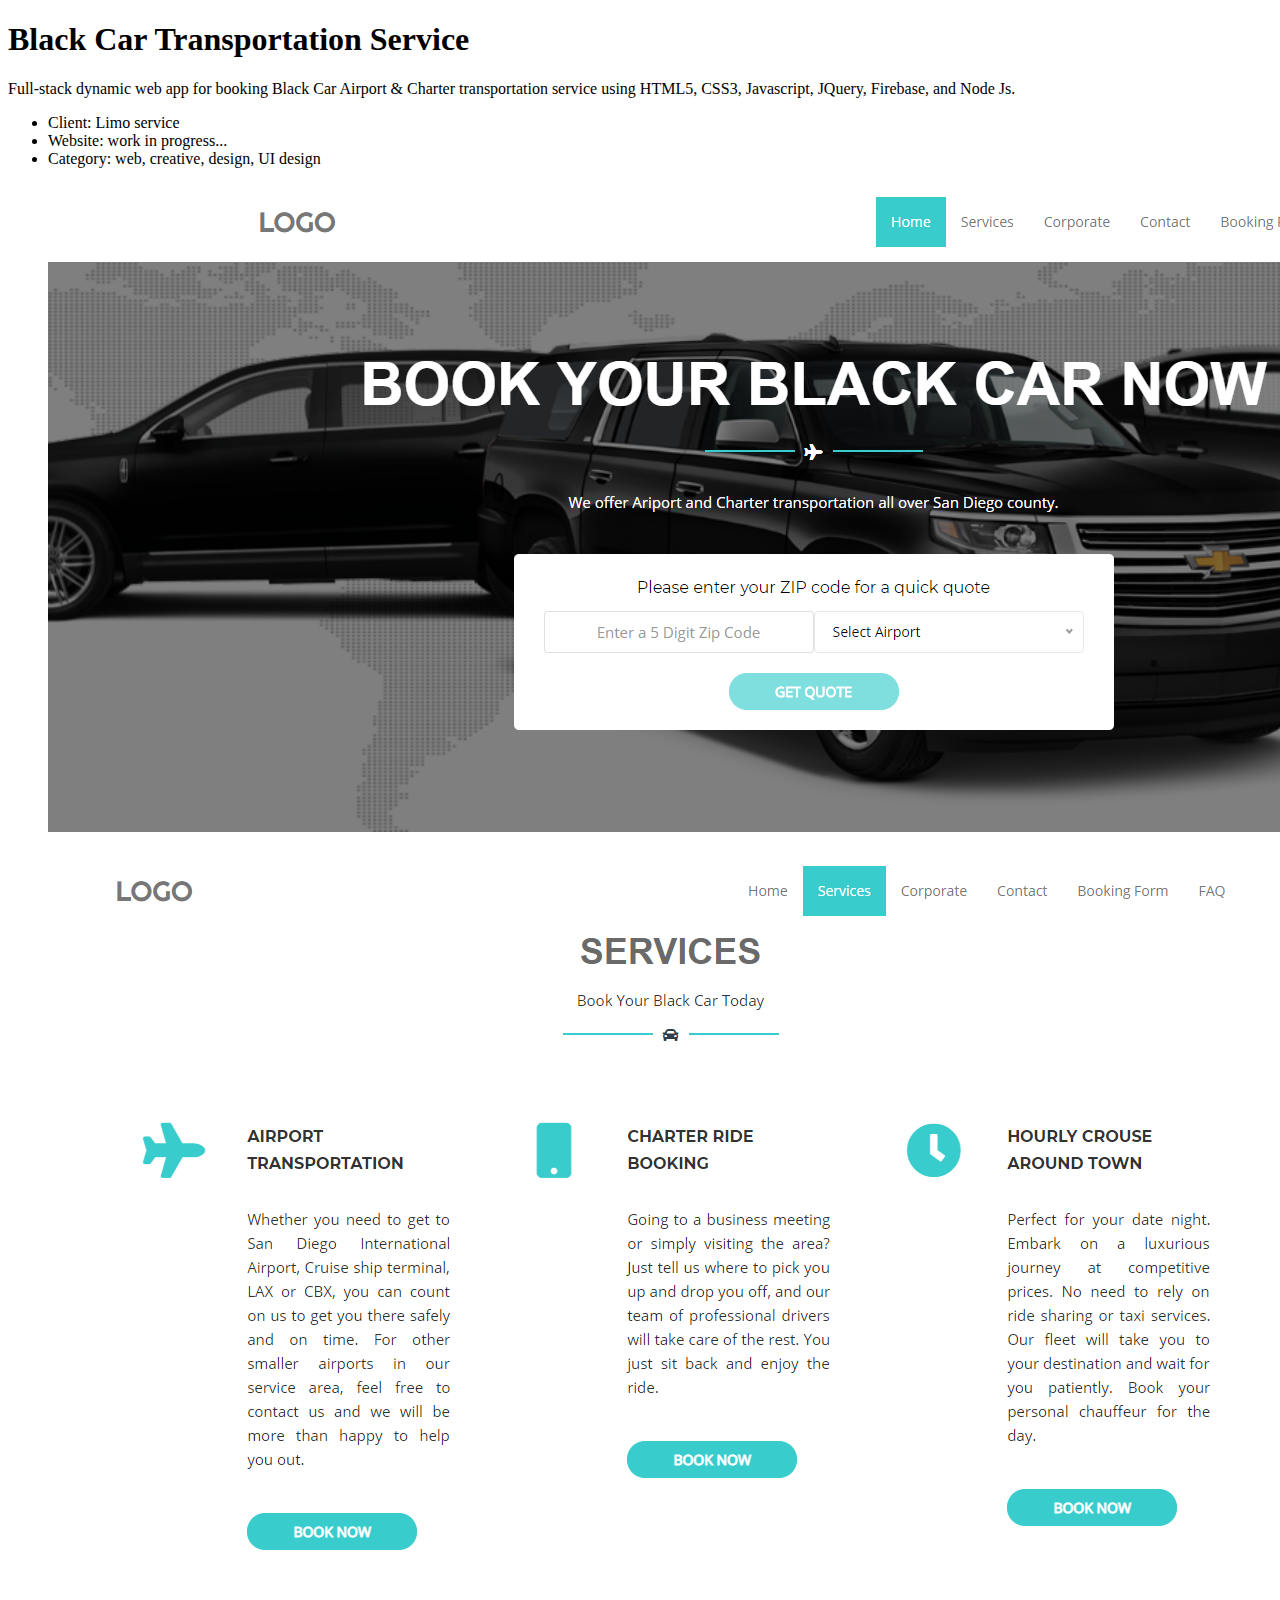
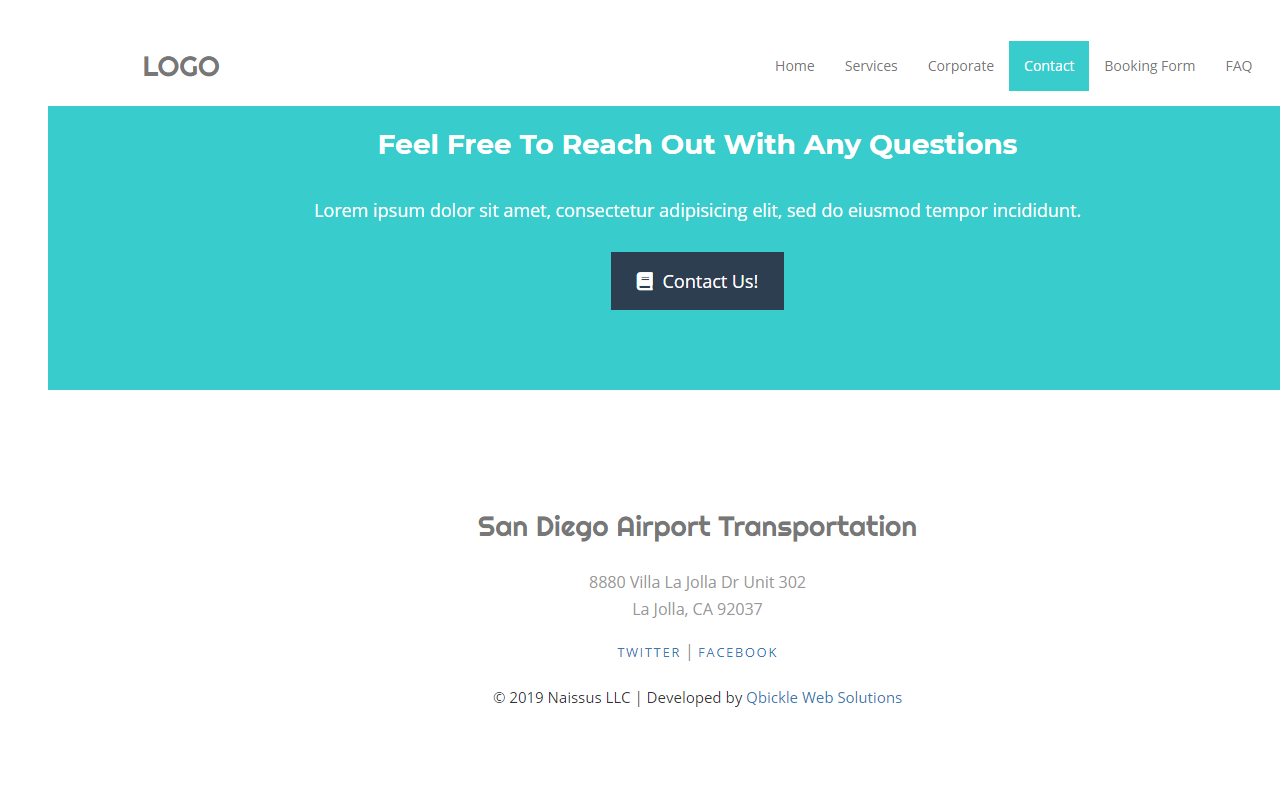
==== black-car.html @ 7e3c43af "black-car.html added" ====
<!doctype html>
<html lang="en">

<head>
    <meta charset="UTF-8">
    <title>Black Car Service</title>
</head>

<body>
    <div class="single-work">
        <div class="container">
            <div class="row text-center">
                <div class="col-md-10 offset-md-1 mb-40">
                    <h1 class="title mb-30">Black Car Transportation Service</h1>
                    <p class="mb-30">Full-stack dynamic web app for booking Black Car Airport & Charter
                        transportation service using HTML5, CSS3,
                        Javascript, JQuery, Firebase, and
                        Node Js.</p>
                    <ul class="information">
                        <li><span class="title">Client:</span> Limo service</li>
                        <li><span class="title">Website:</span> work in progress...</li>
                        <li><span class="title">Category:</span> web, creative, design, UI design</li>
                    </ul>

                    <figure class="mt-30"><img src="img/portfolio/BlackCar01.PNG" alt=""></figure>
                    <figure class="mt-30"><img src="img/portfolio/BlackCar02.PNG" alt=""></figure>
                    <figure class="mt-30"><img src="img/portfolio/BlackCar03.PNG" alt=""></figure>
                </div>
            </div>
        </div>
    </div>
</body>

</html>
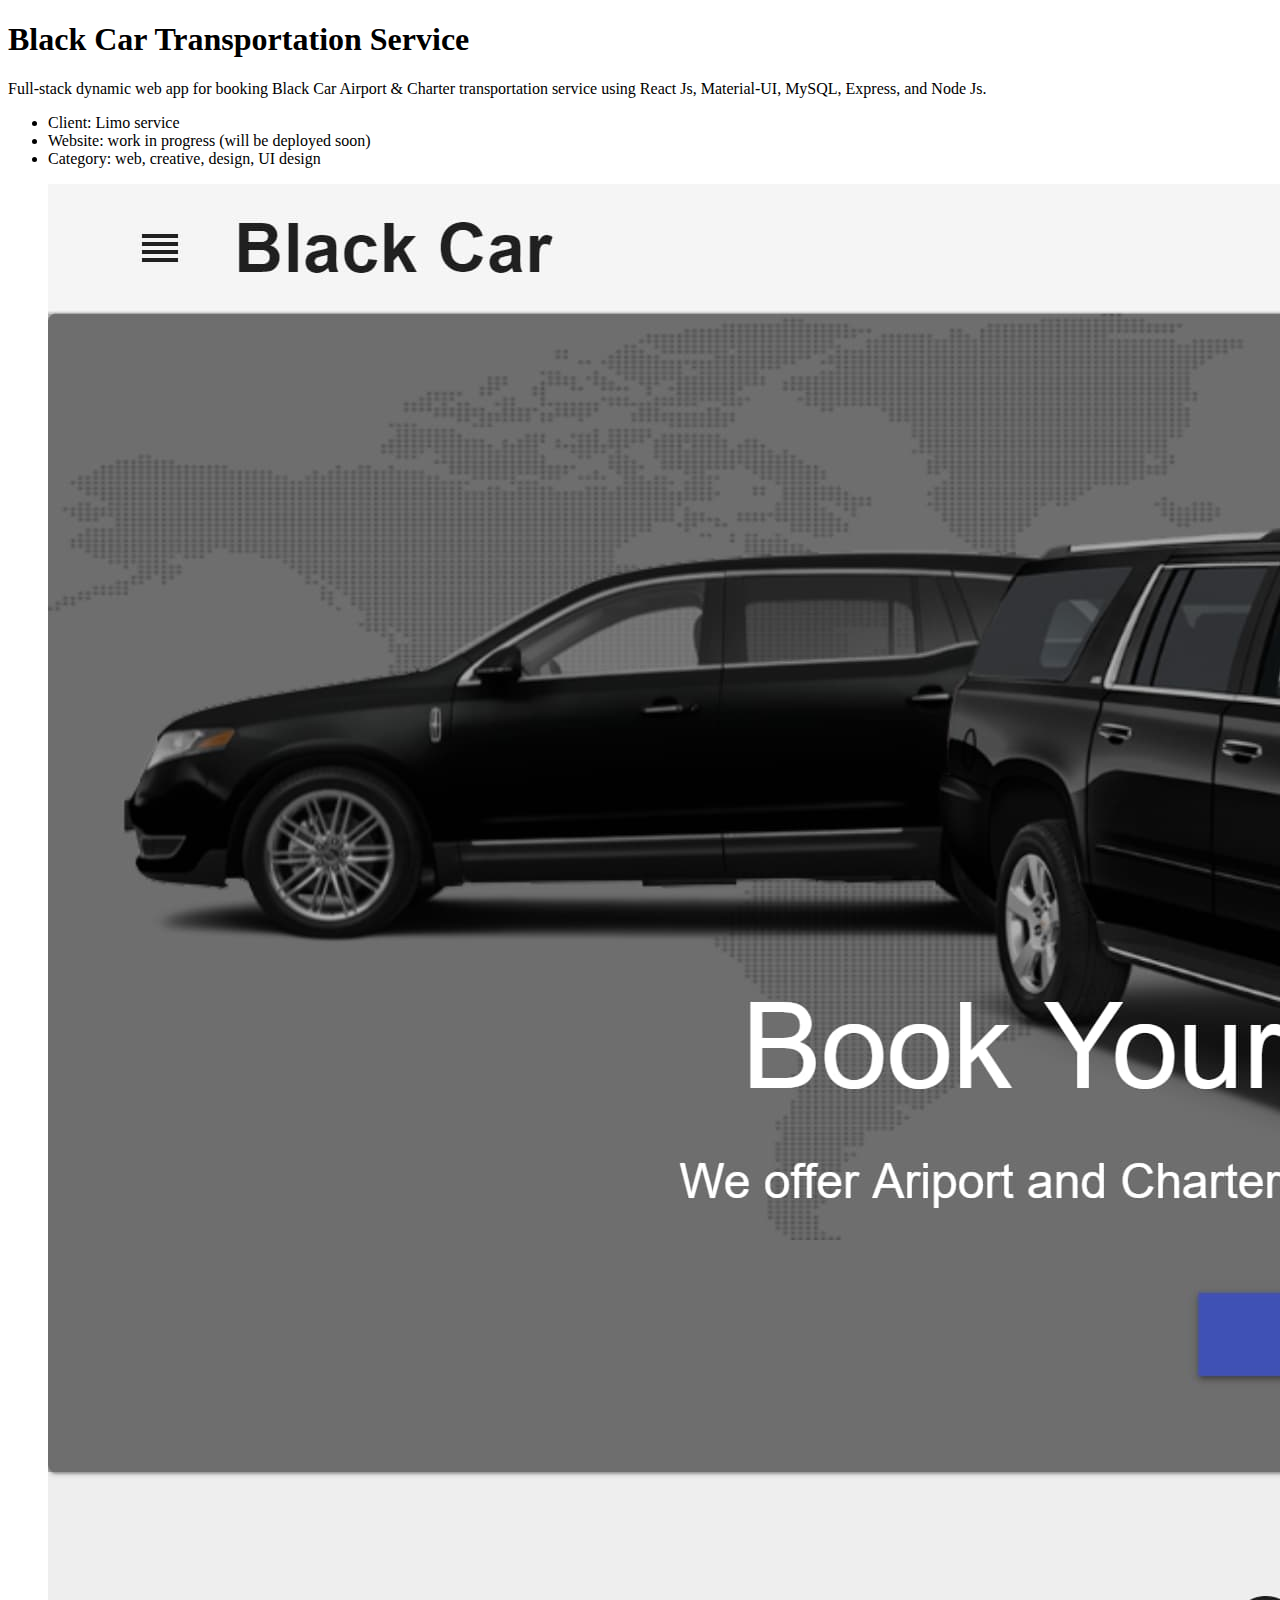
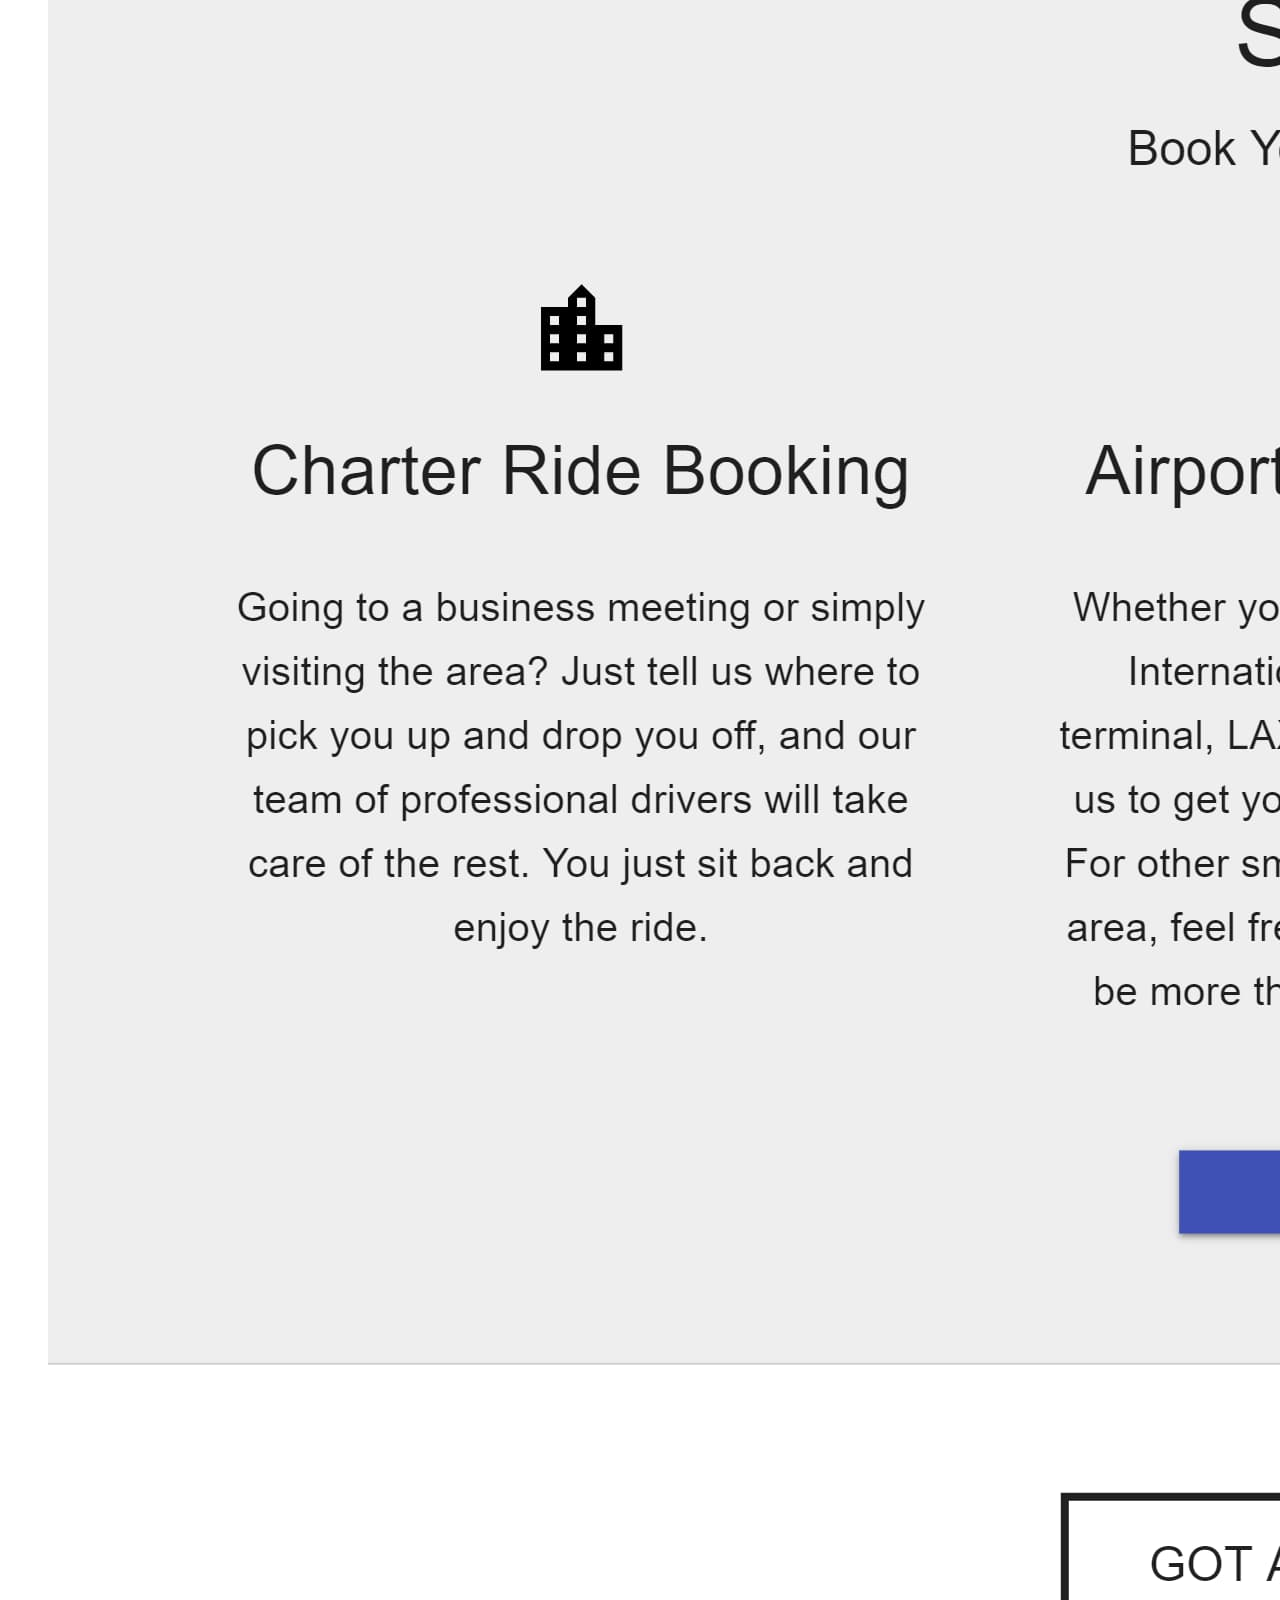
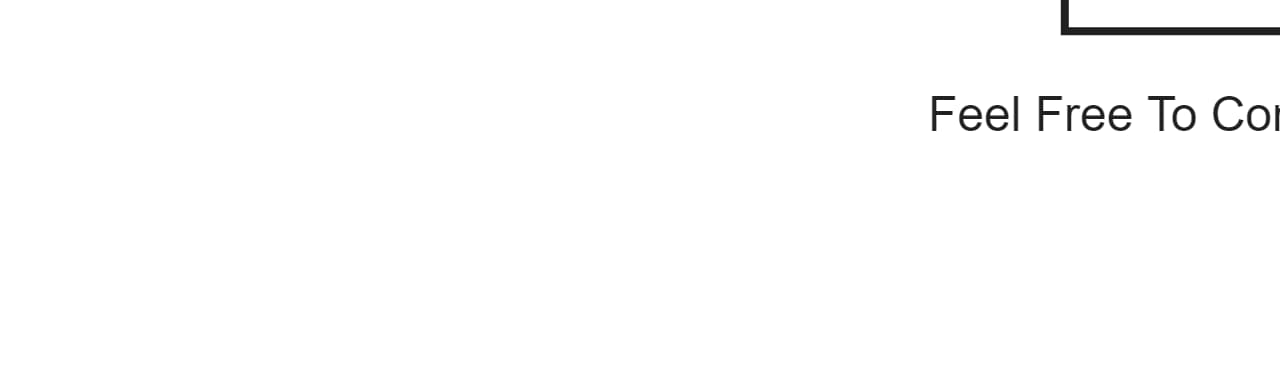
==== commit a741f3d9: "portfolio updates" ====
--- a/black-car.html
+++ b/black-car.html
@@ -13,18 +13,16 @@
                 <div class="col-md-10 offset-md-1 mb-40">
                     <h1 class="title mb-30">Black Car Transportation Service</h1>
                     <p class="mb-30">Full-stack dynamic web app for booking Black Car Airport & Charter
-                        transportation service using HTML5, CSS3,
-                        Javascript, JQuery, Firebase, and
+                        transportation service using React Js, Material-UI,
+                        MySQL, Express, and
                         Node Js.</p>
                     <ul class="information">
                         <li><span class="title">Client:</span> Limo service</li>
-                        <li><span class="title">Website:</span> work in progress...</li>
+                        <li><span class="title">Website:</span> work in progress (will be deployed soon)</li>
                         <li><span class="title">Category:</span> web, creative, design, UI design</li>
                     </ul>
 
-                    <figure class="mt-30"><img src="img/portfolio/BlackCar01.PNG" alt=""></figure>
-                    <figure class="mt-30"><img src="img/portfolio/BlackCar02.PNG" alt=""></figure>
-                    <figure class="mt-30"><img src="img/portfolio/BlackCar03.PNG" alt=""></figure>
+                    <figure class="mt-30"><img src="img/portfolio/BlackCar-screenshot.jpg" alt=""></figure>
                 </div>
             </div>
         </div>
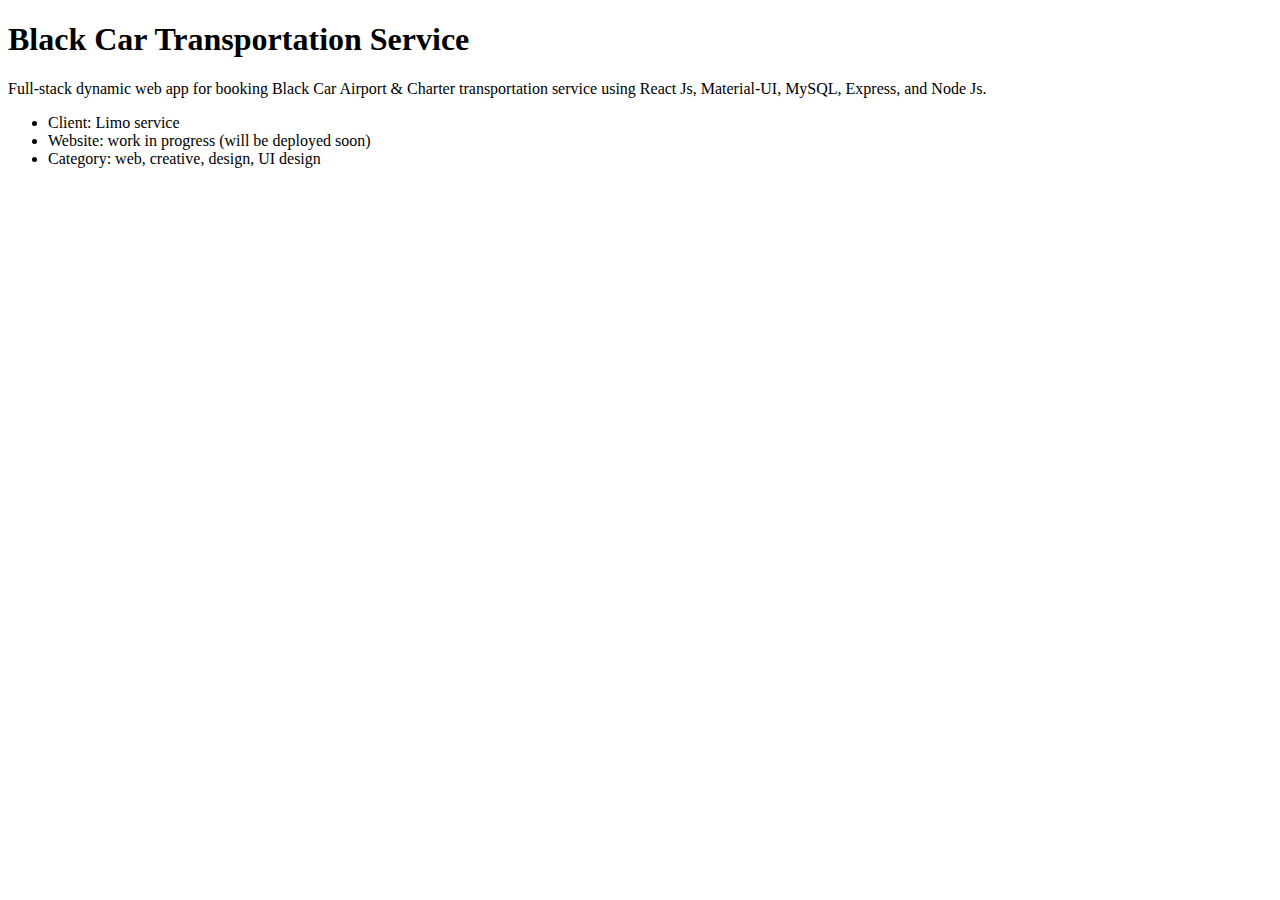
==== commit 8428dcf8: "screenshot added for BlackCar" ====
--- a/black-car.html
+++ b/black-car.html
@@ -22,7 +22,7 @@
                         <li><span class="title">Category:</span> web, creative, design, UI design</li>
                     </ul>
 
-                    <figure class="mt-30"><img src="img/portfolio/BlackCar-screenshot.jpg" alt=""></figure>
+                    <figure class="mt-30"><img src="img/portfolio/BlackCarScreenshot.png" alt=""></figure>
                 </div>
             </div>
         </div>
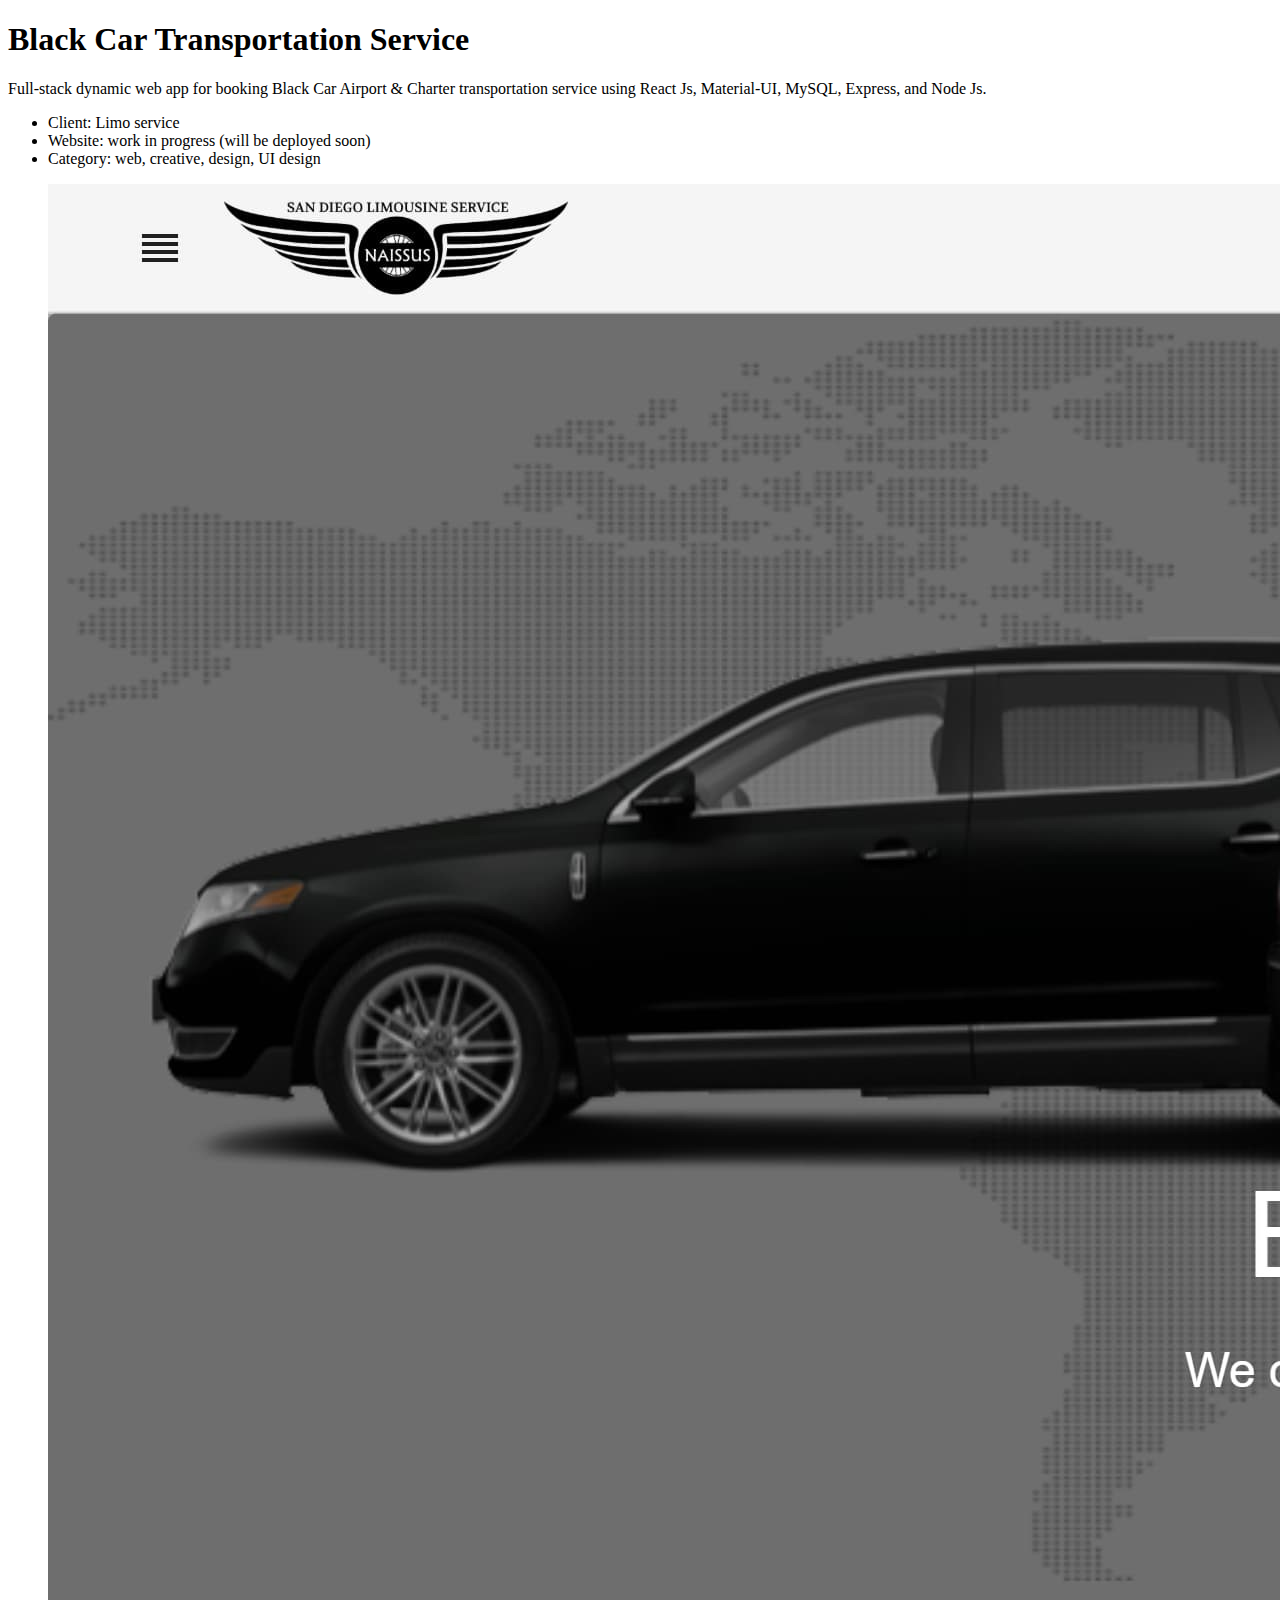
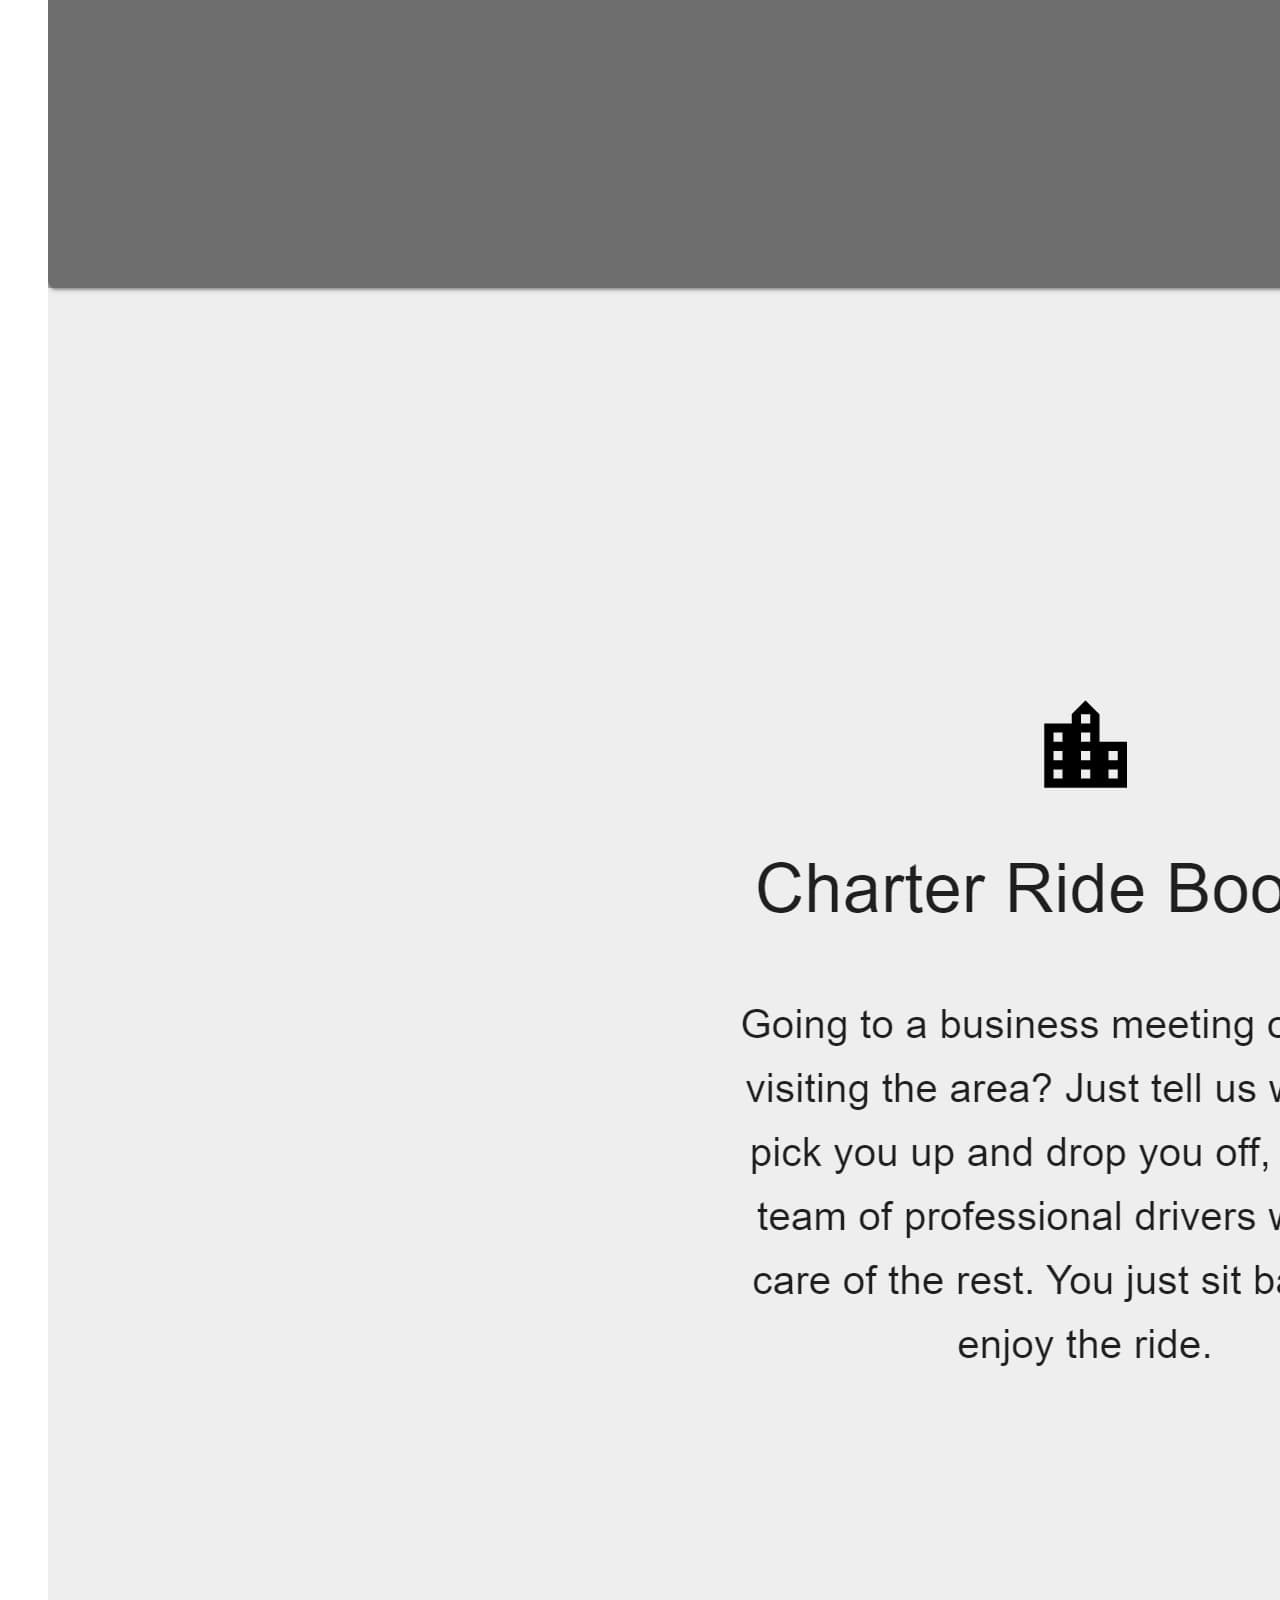
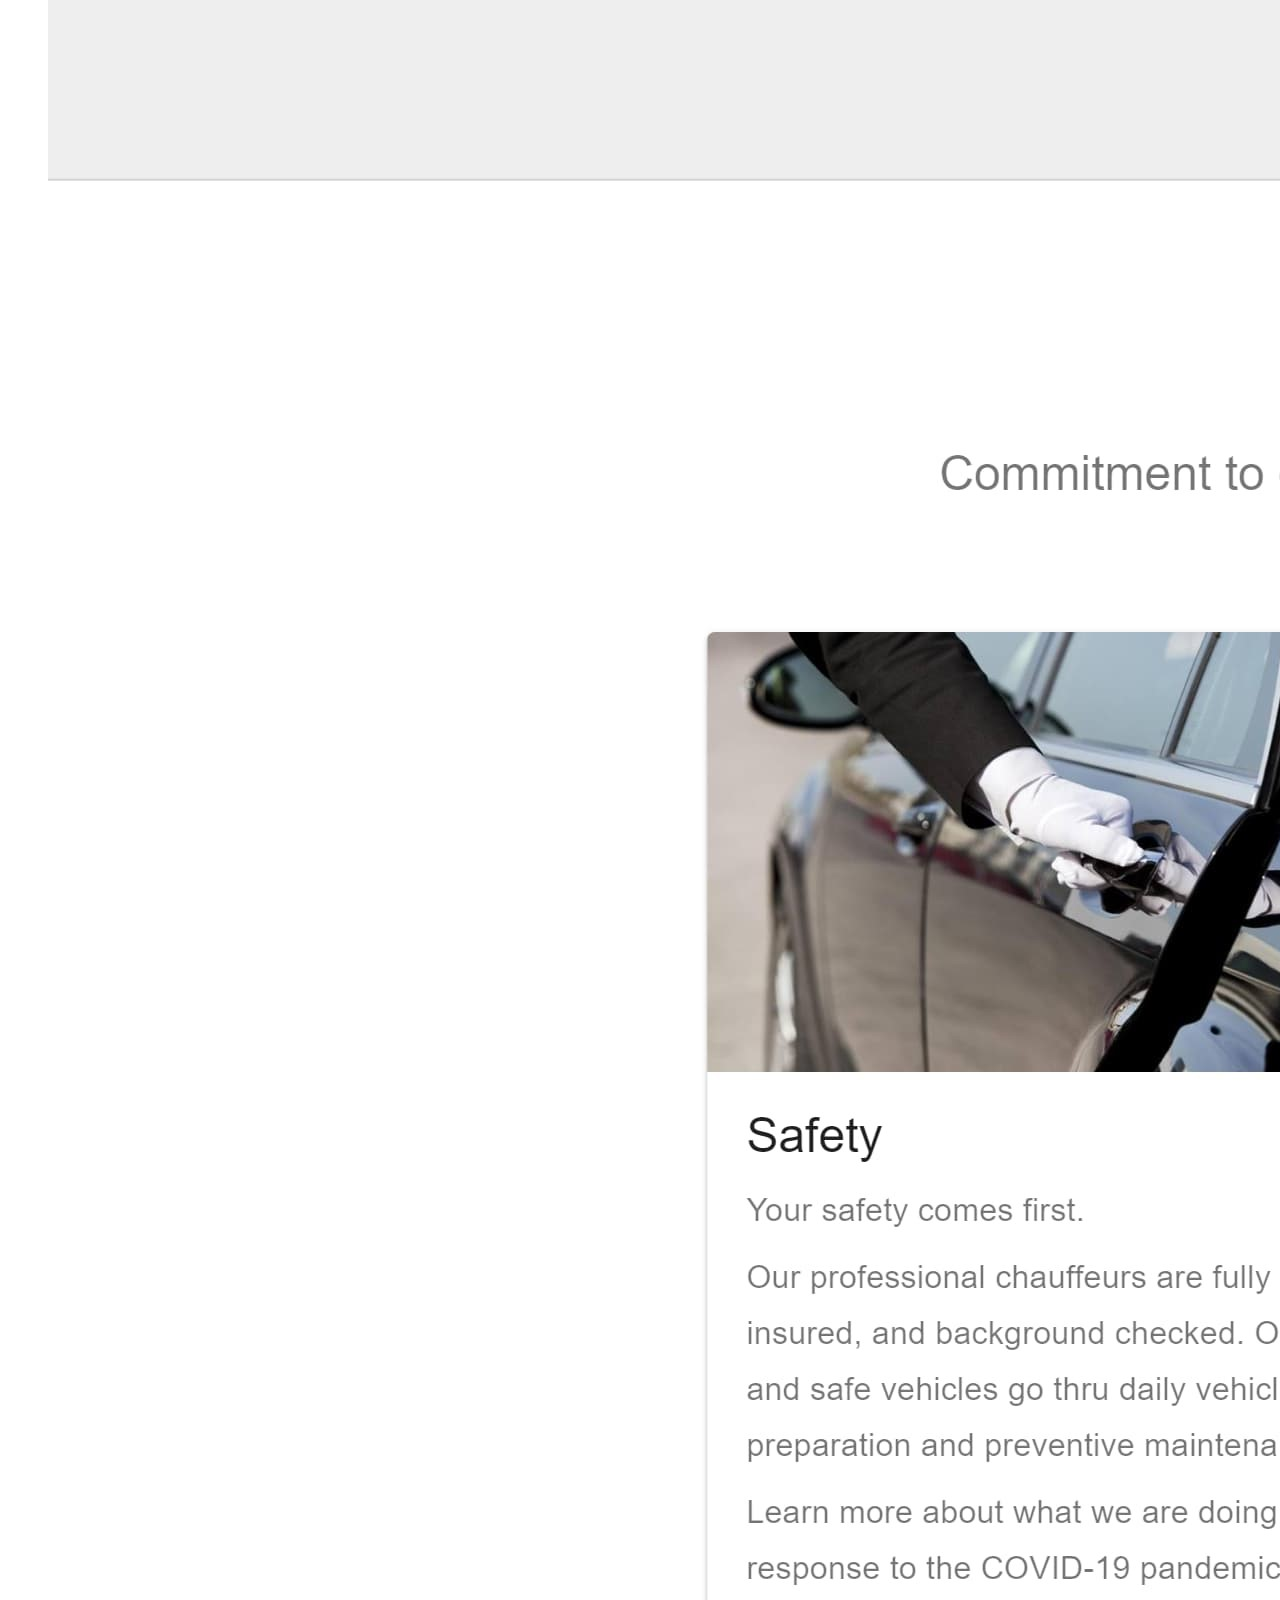
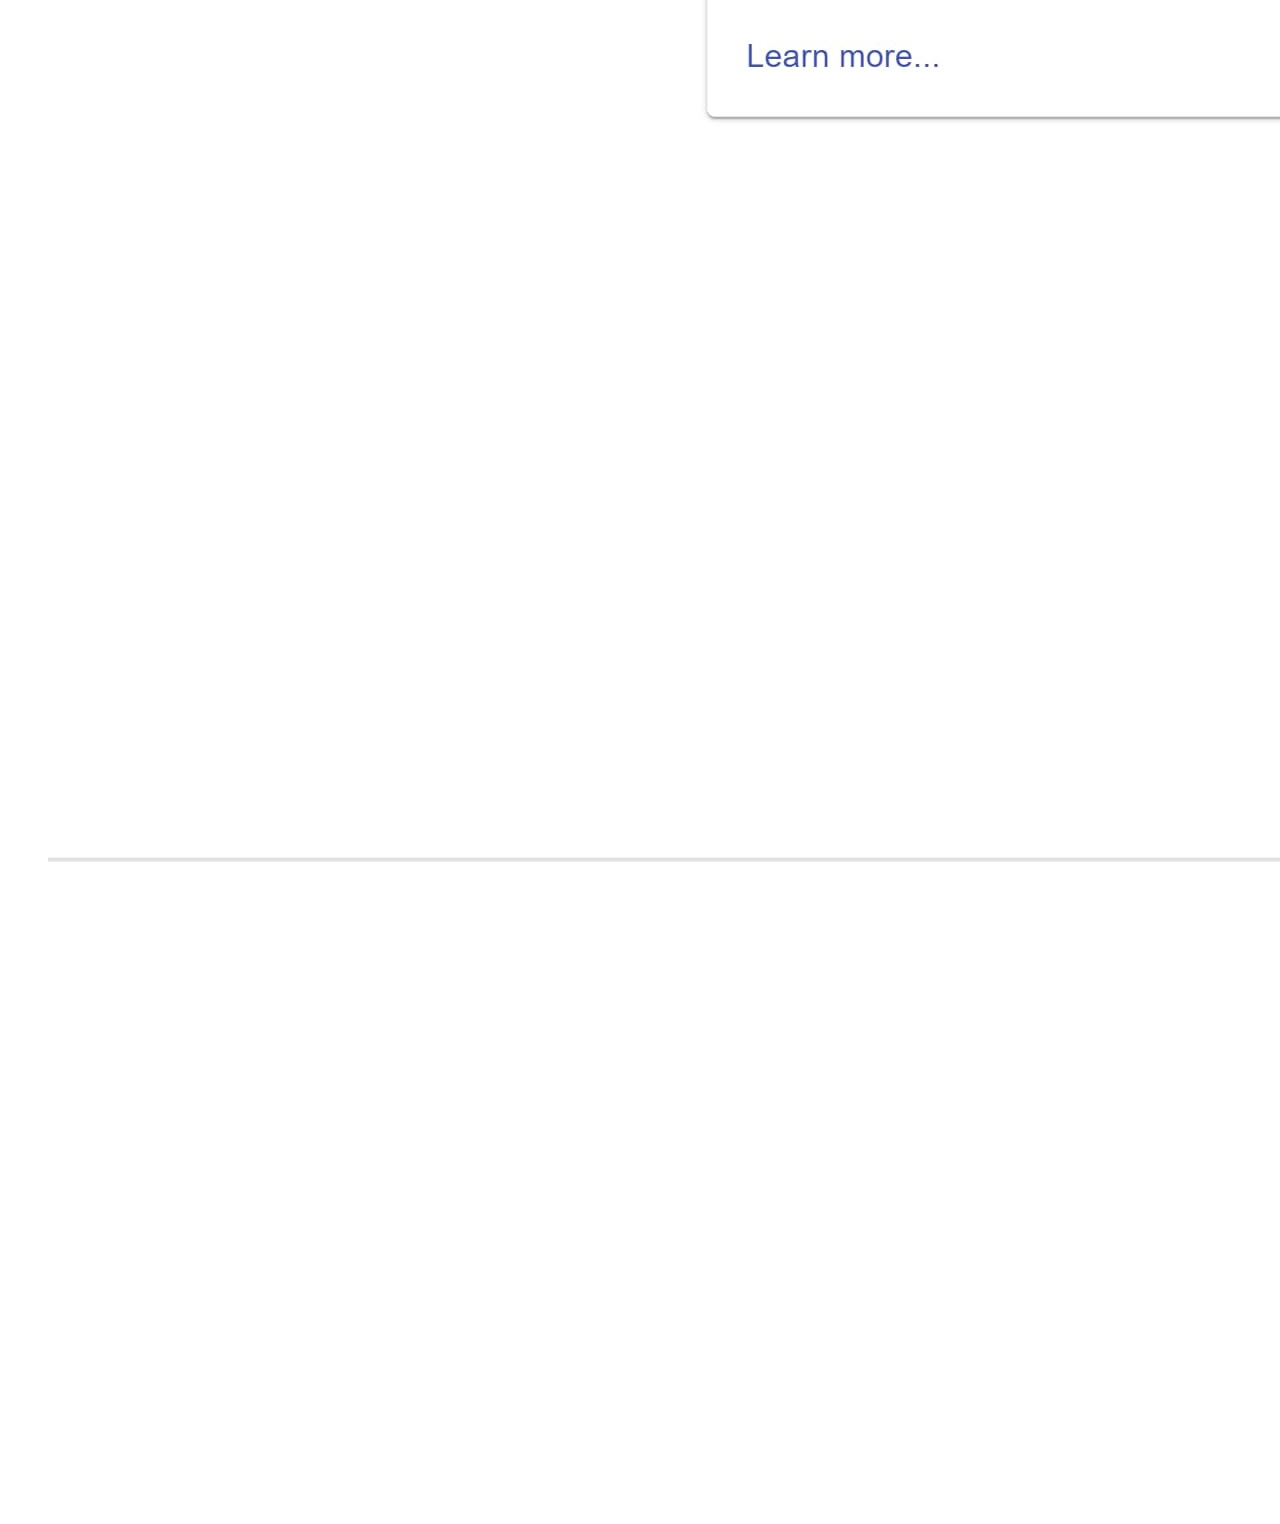
==== commit 82dc812d: "img added" ====
--- a/black-car.html
+++ b/black-car.html
@@ -22,7 +22,7 @@
                         <li><span class="title">Category:</span> web, creative, design, UI design</li>
                     </ul>
 
-                    <figure class="mt-30"><img src="img/portfolio/BlackCarScreenshot.png" alt=""></figure>
+                    <figure class="mt-30"><img src="img/portfolio/BlackCarScreenshot.jpg" alt=""></figure>
                 </div>
             </div>
         </div>
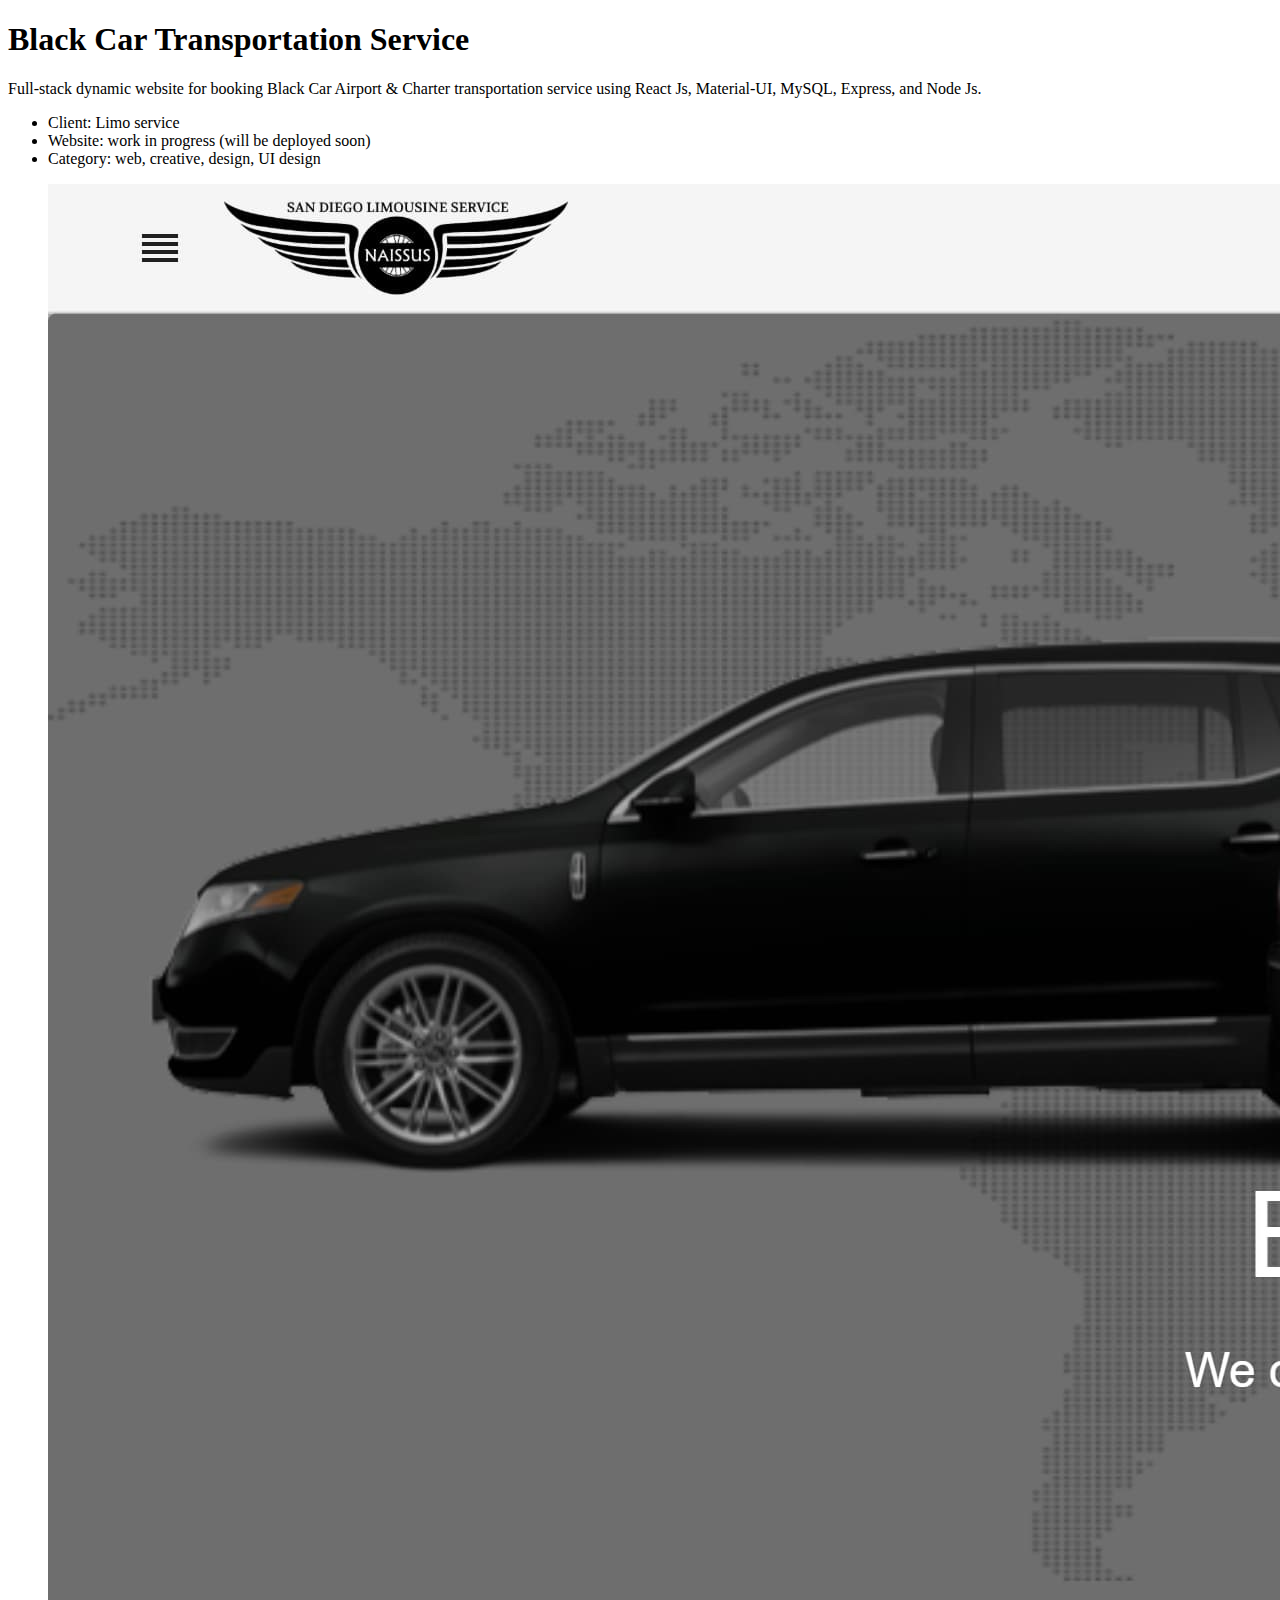
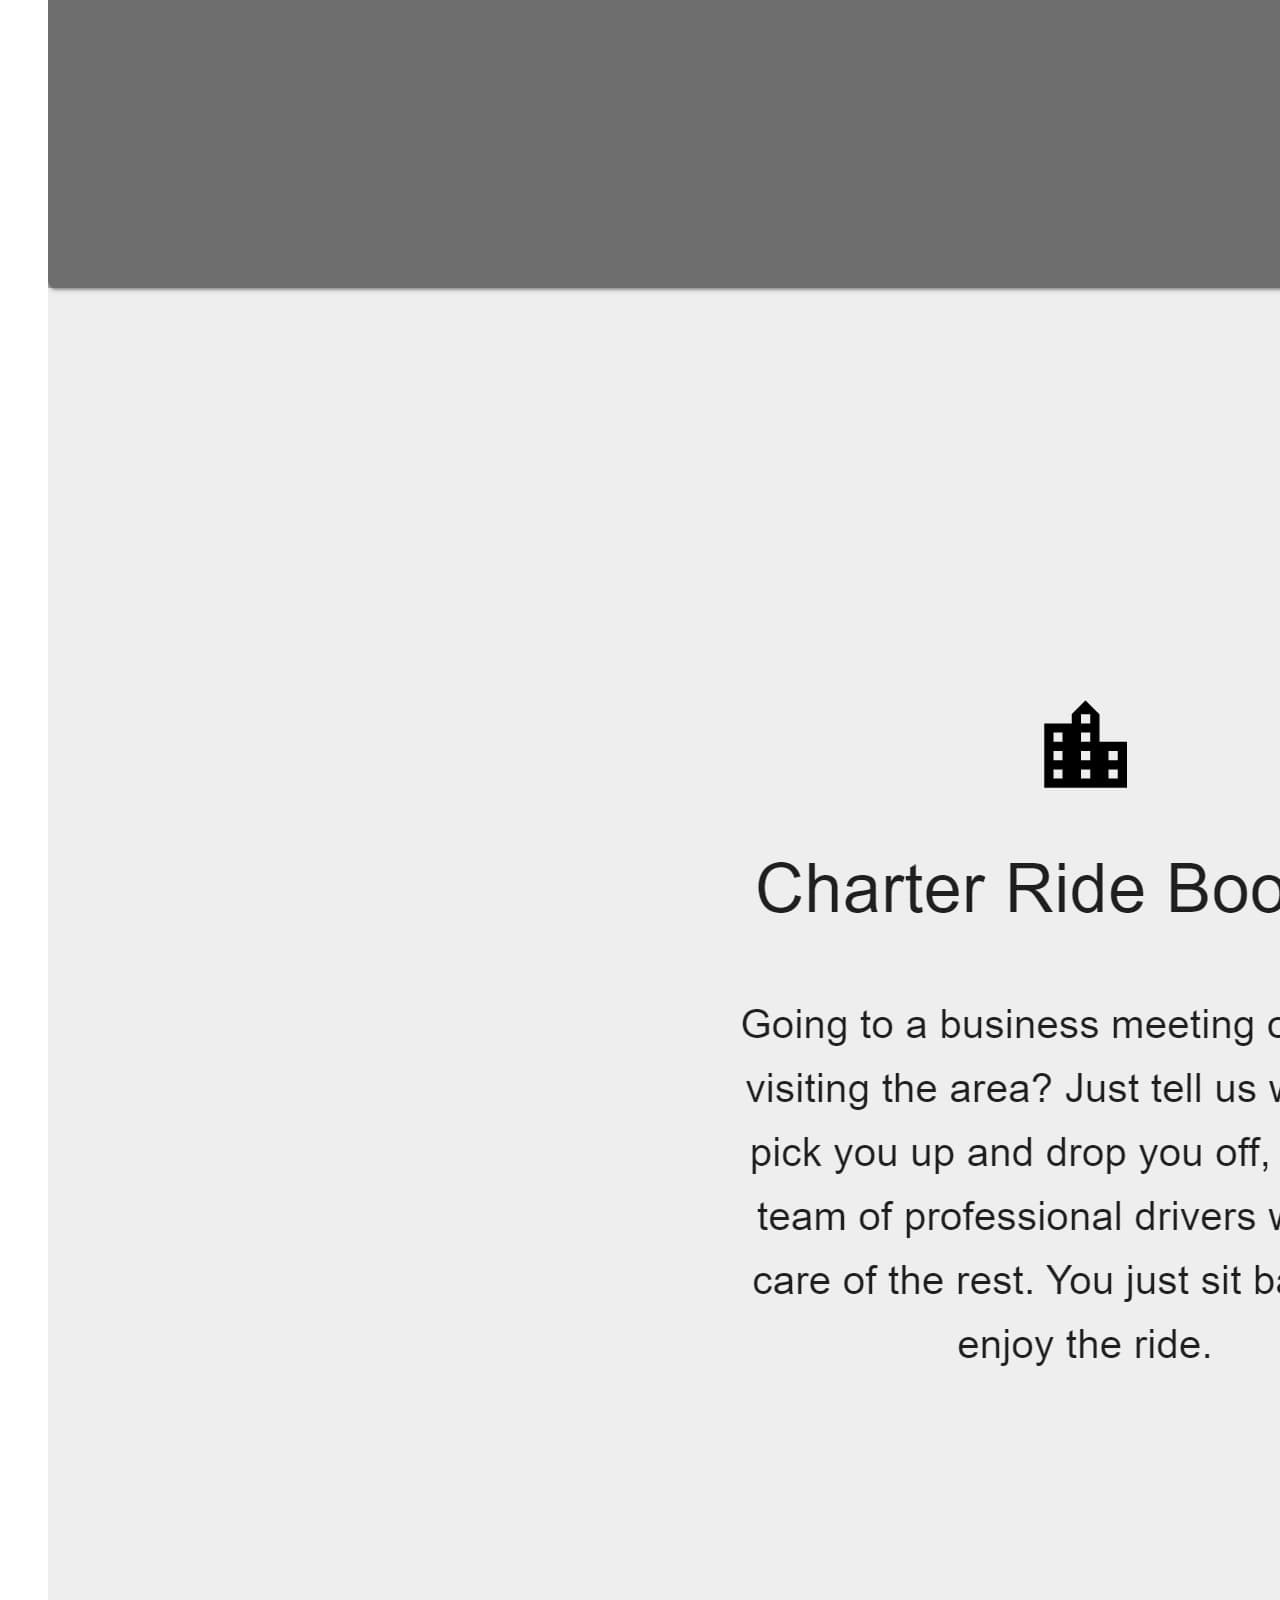
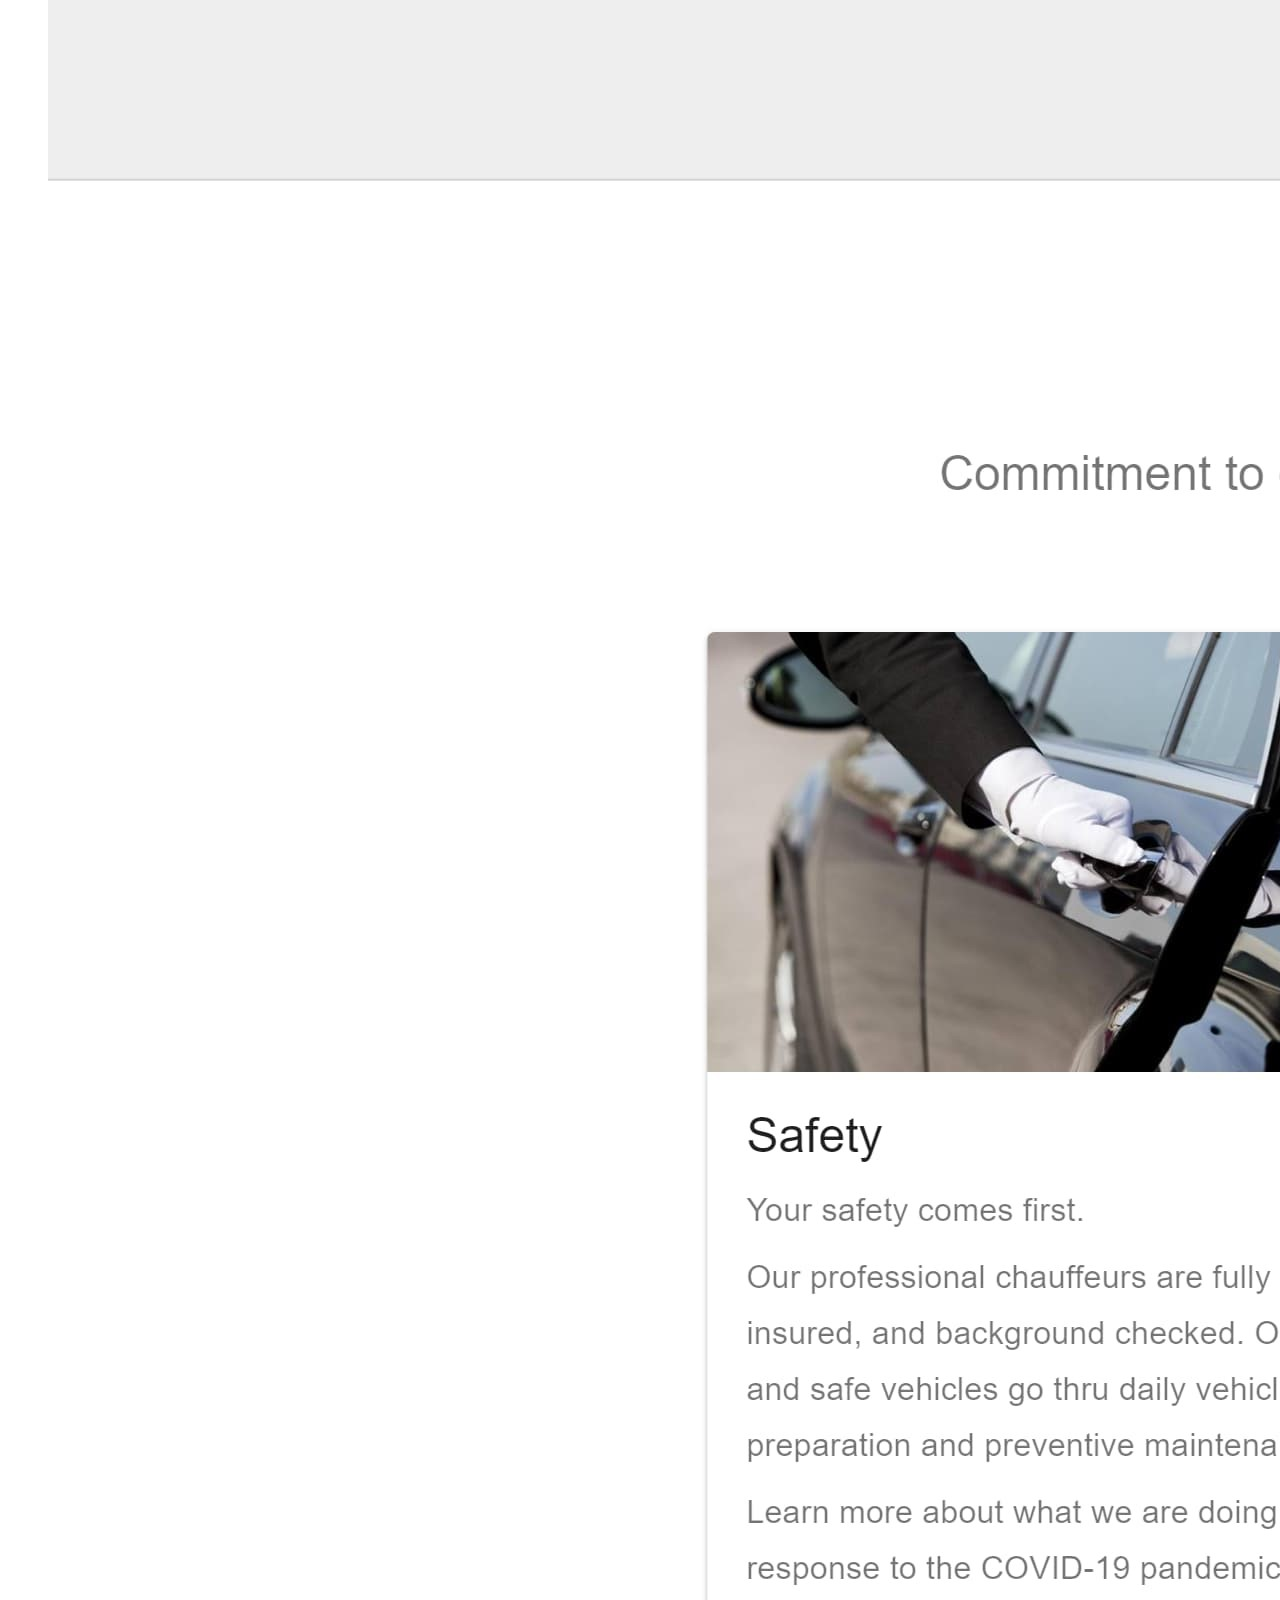
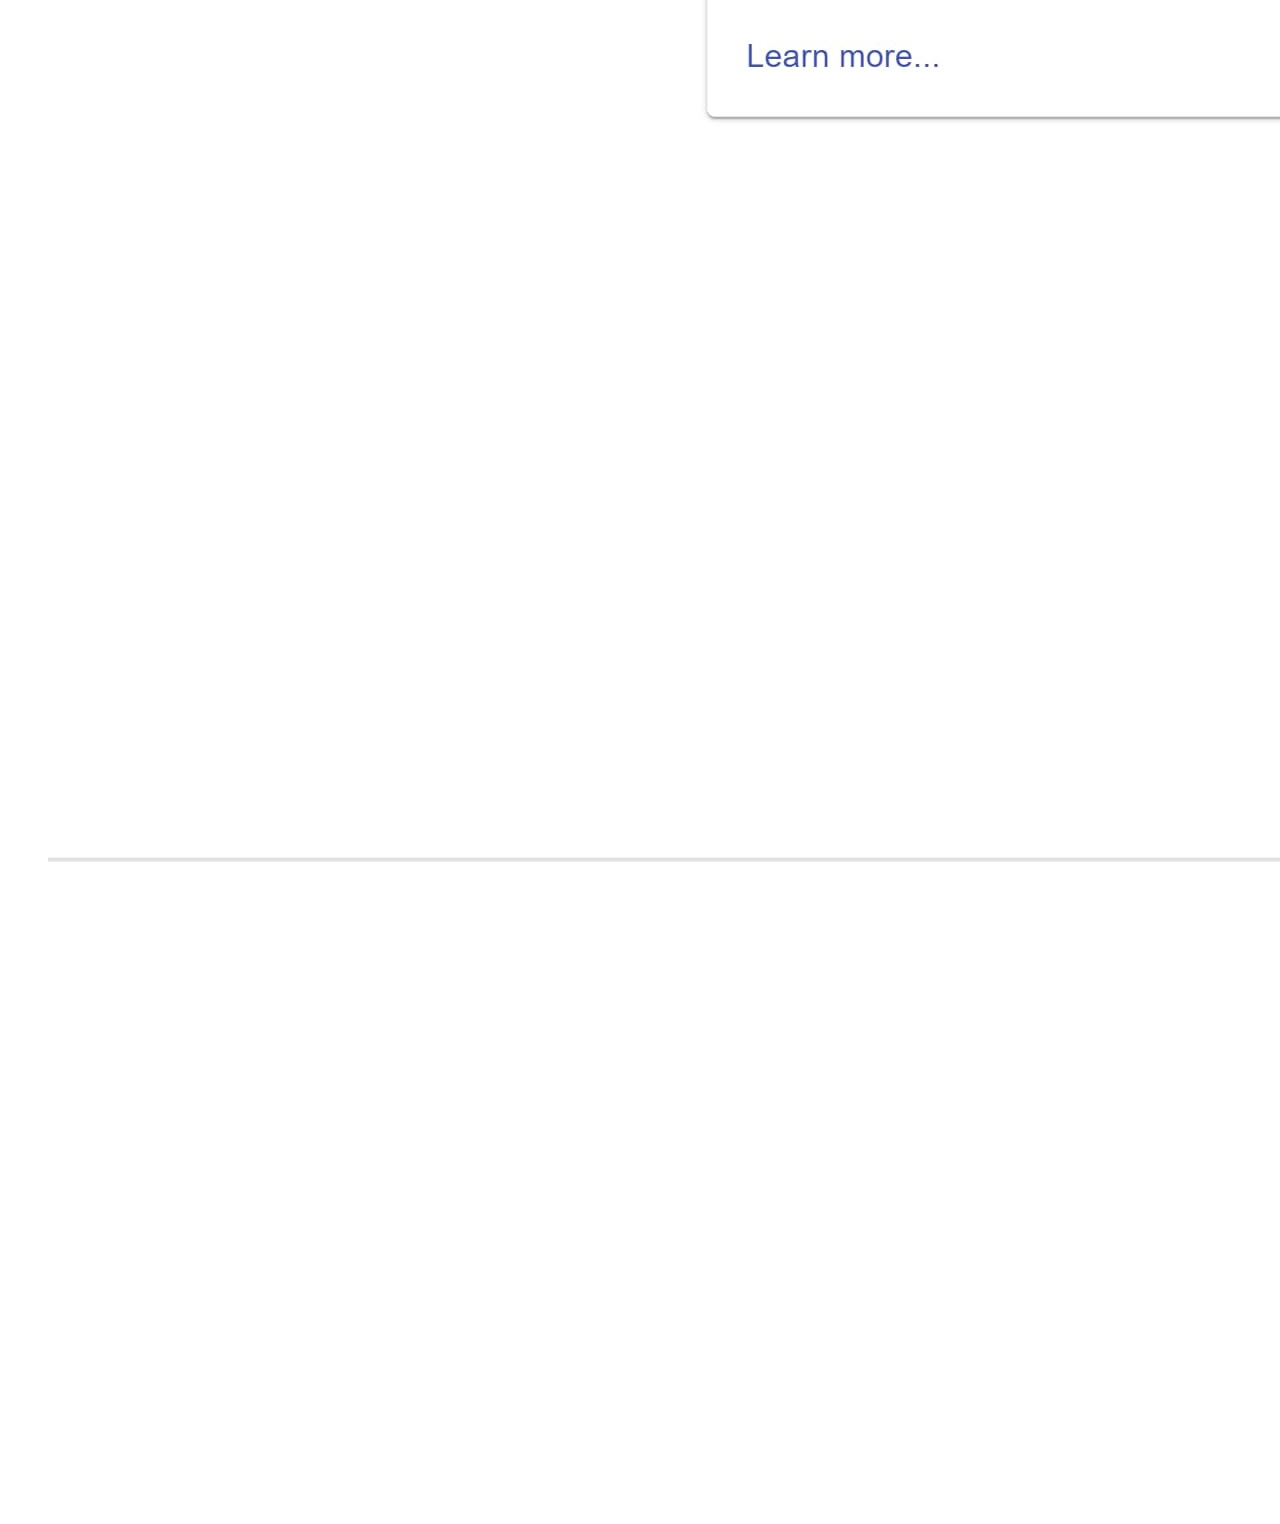
==== commit c1a56338: "img link fixed" ====
--- a/black-car.html
+++ b/black-car.html
@@ -12,7 +12,7 @@
             <div class="row text-center">
                 <div class="col-md-10 offset-md-1 mb-40">
                     <h1 class="title mb-30">Black Car Transportation Service</h1>
-                    <p class="mb-30">Full-stack dynamic web app for booking Black Car Airport & Charter
+                    <p class="mb-30">Full-stack dynamic website for booking Black Car Airport & Charter
                         transportation service using React Js, Material-UI,
                         MySQL, Express, and
                         Node Js.</p>
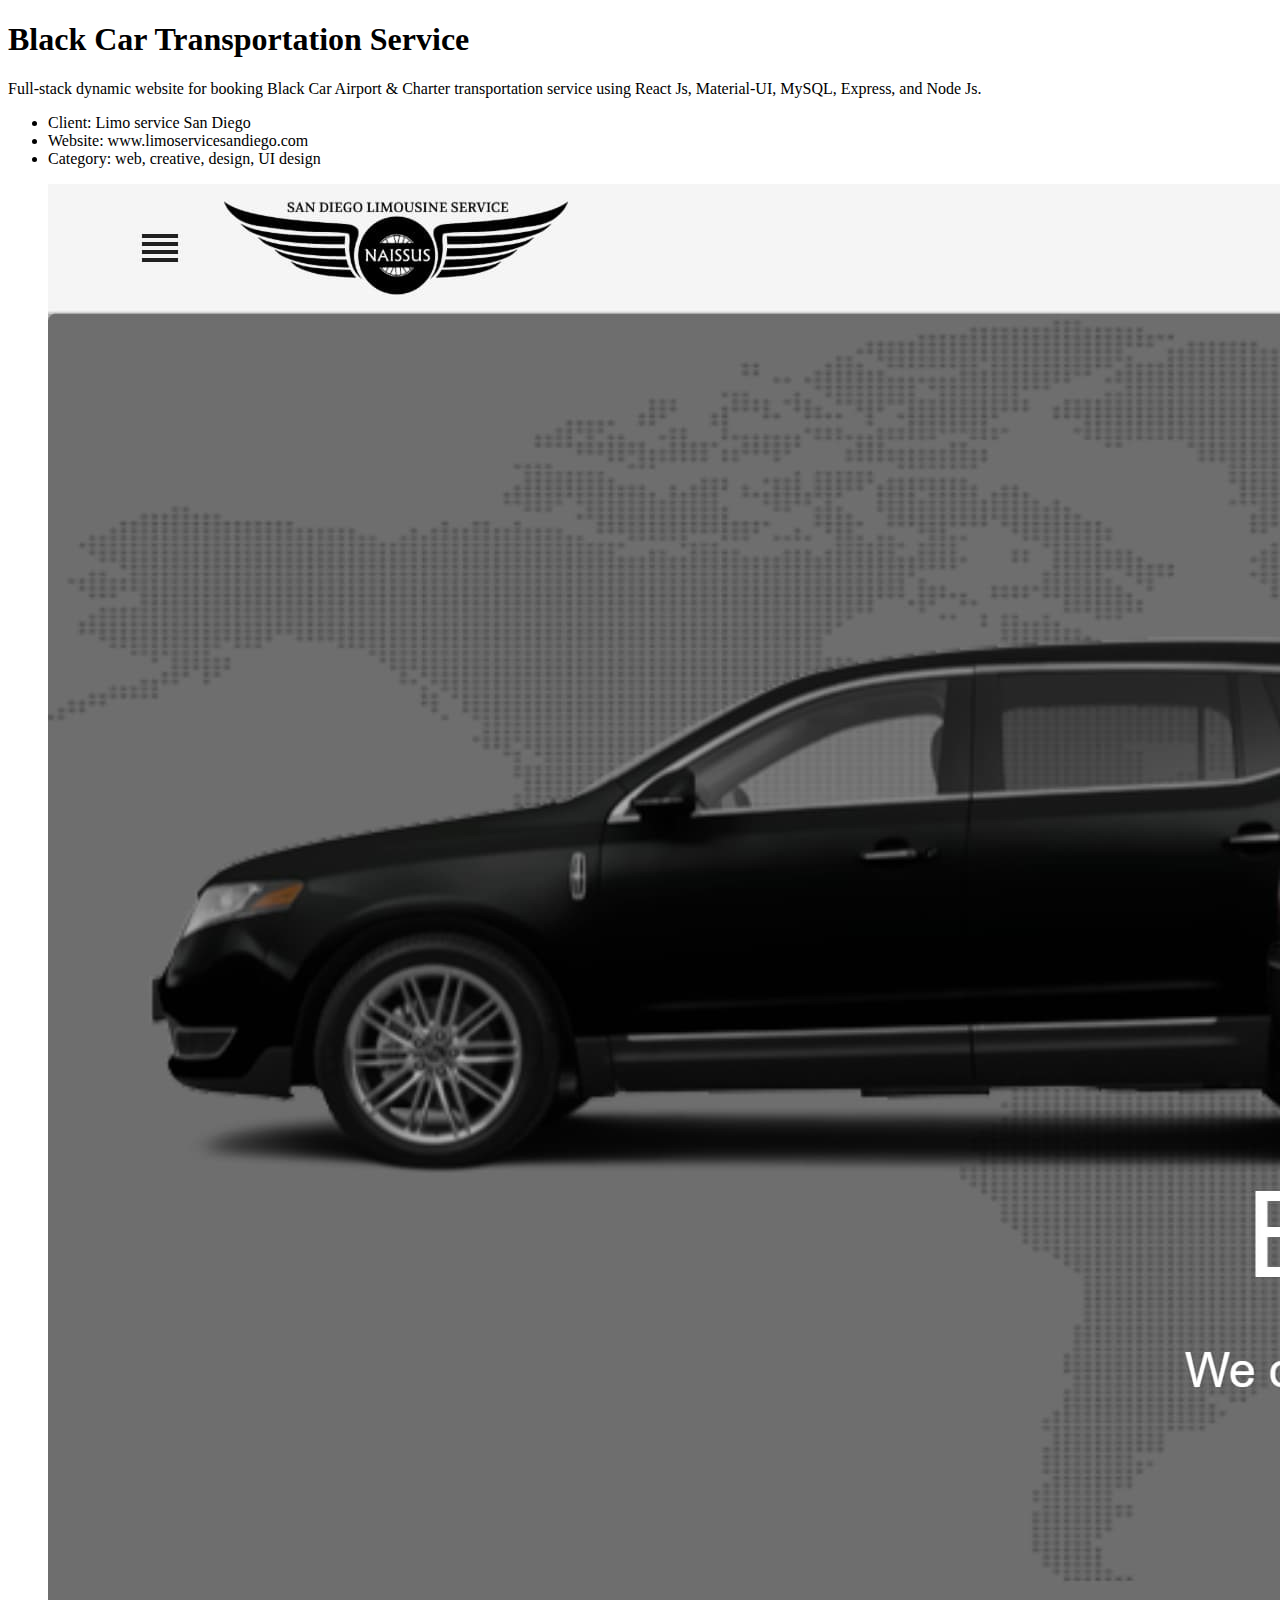
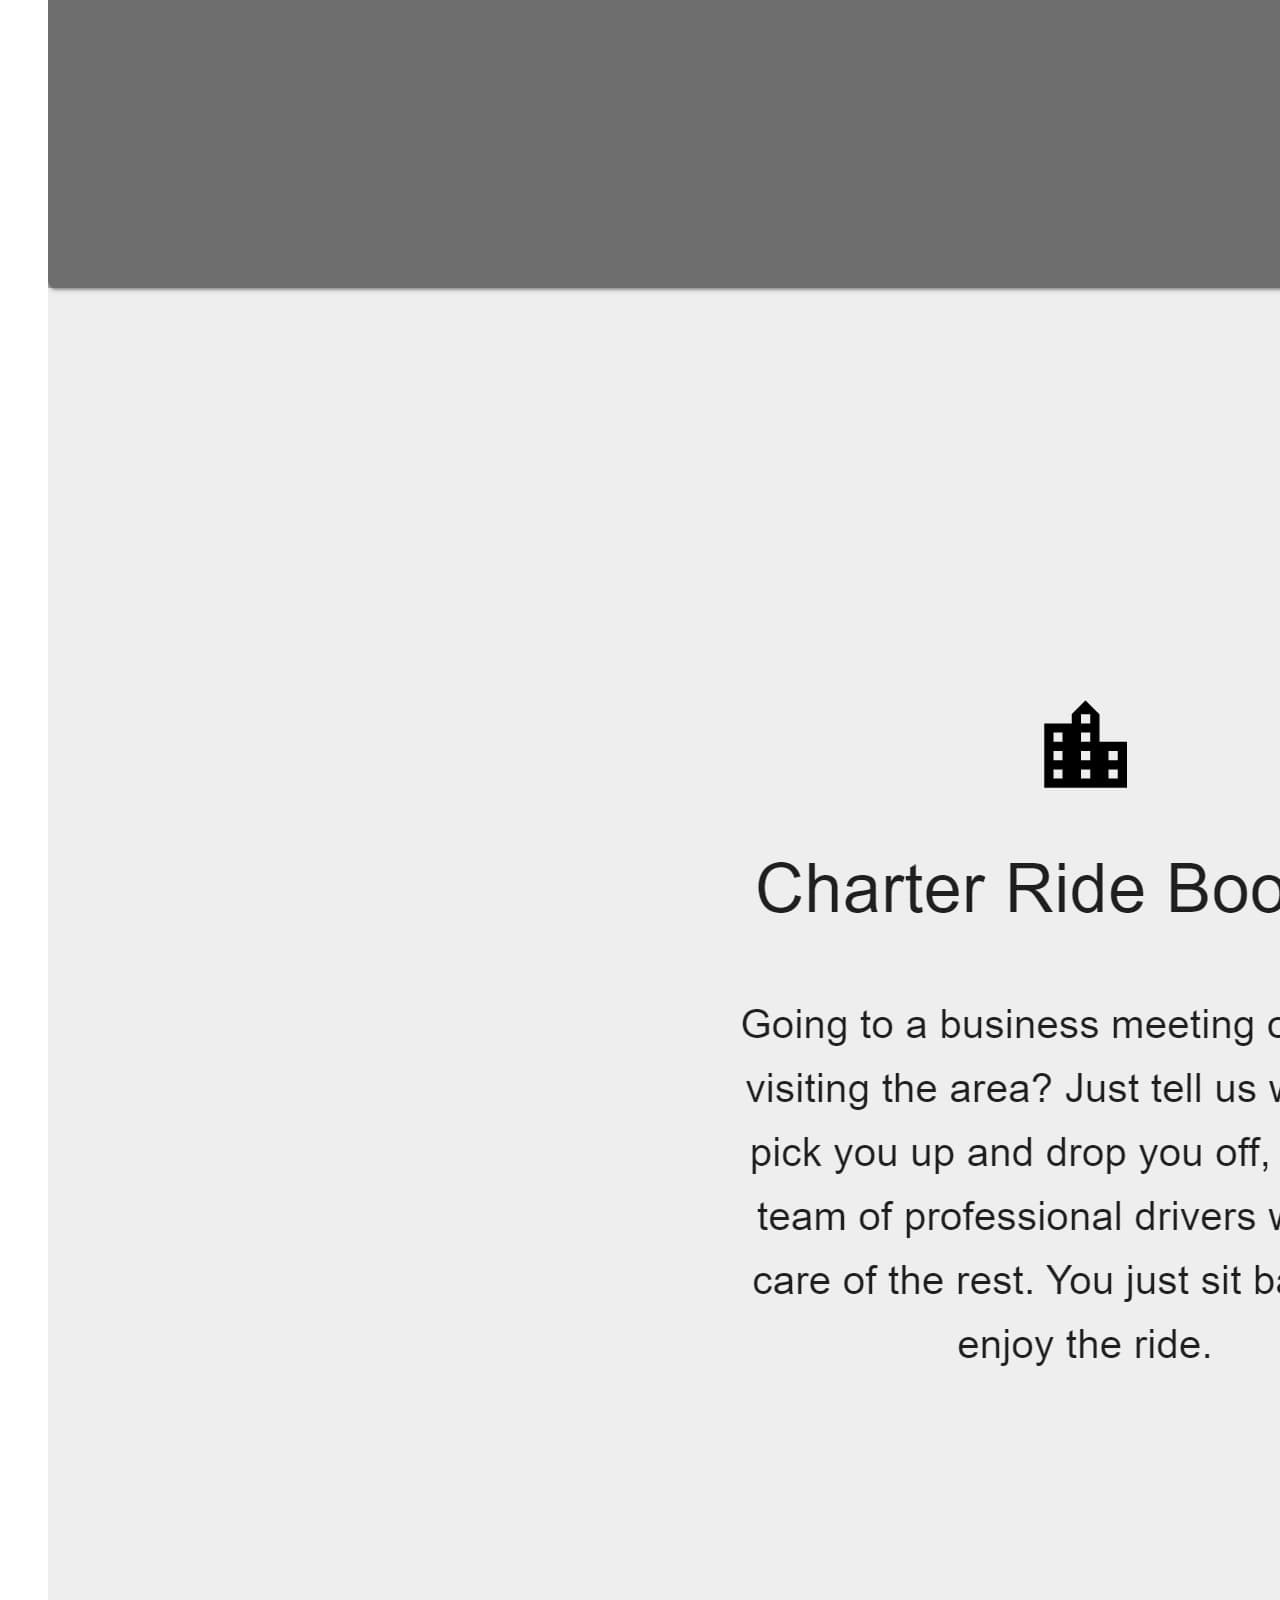
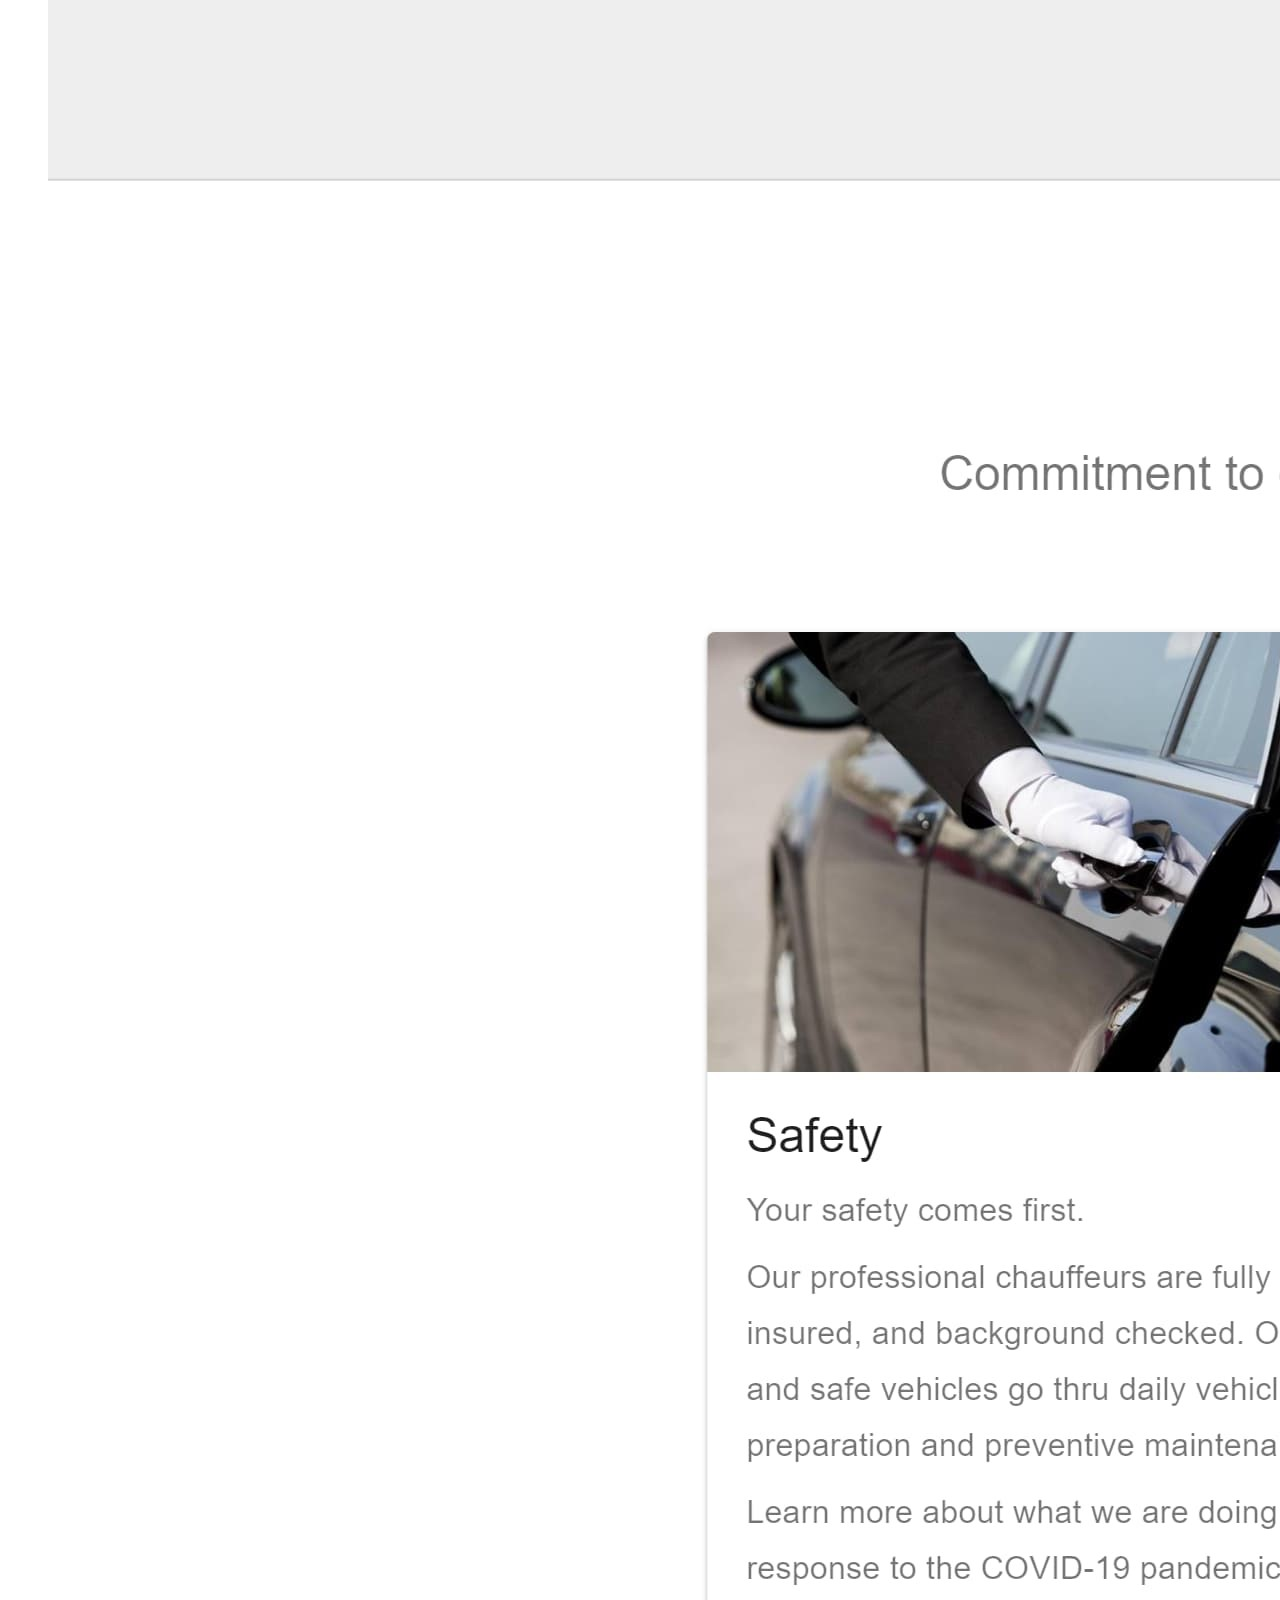
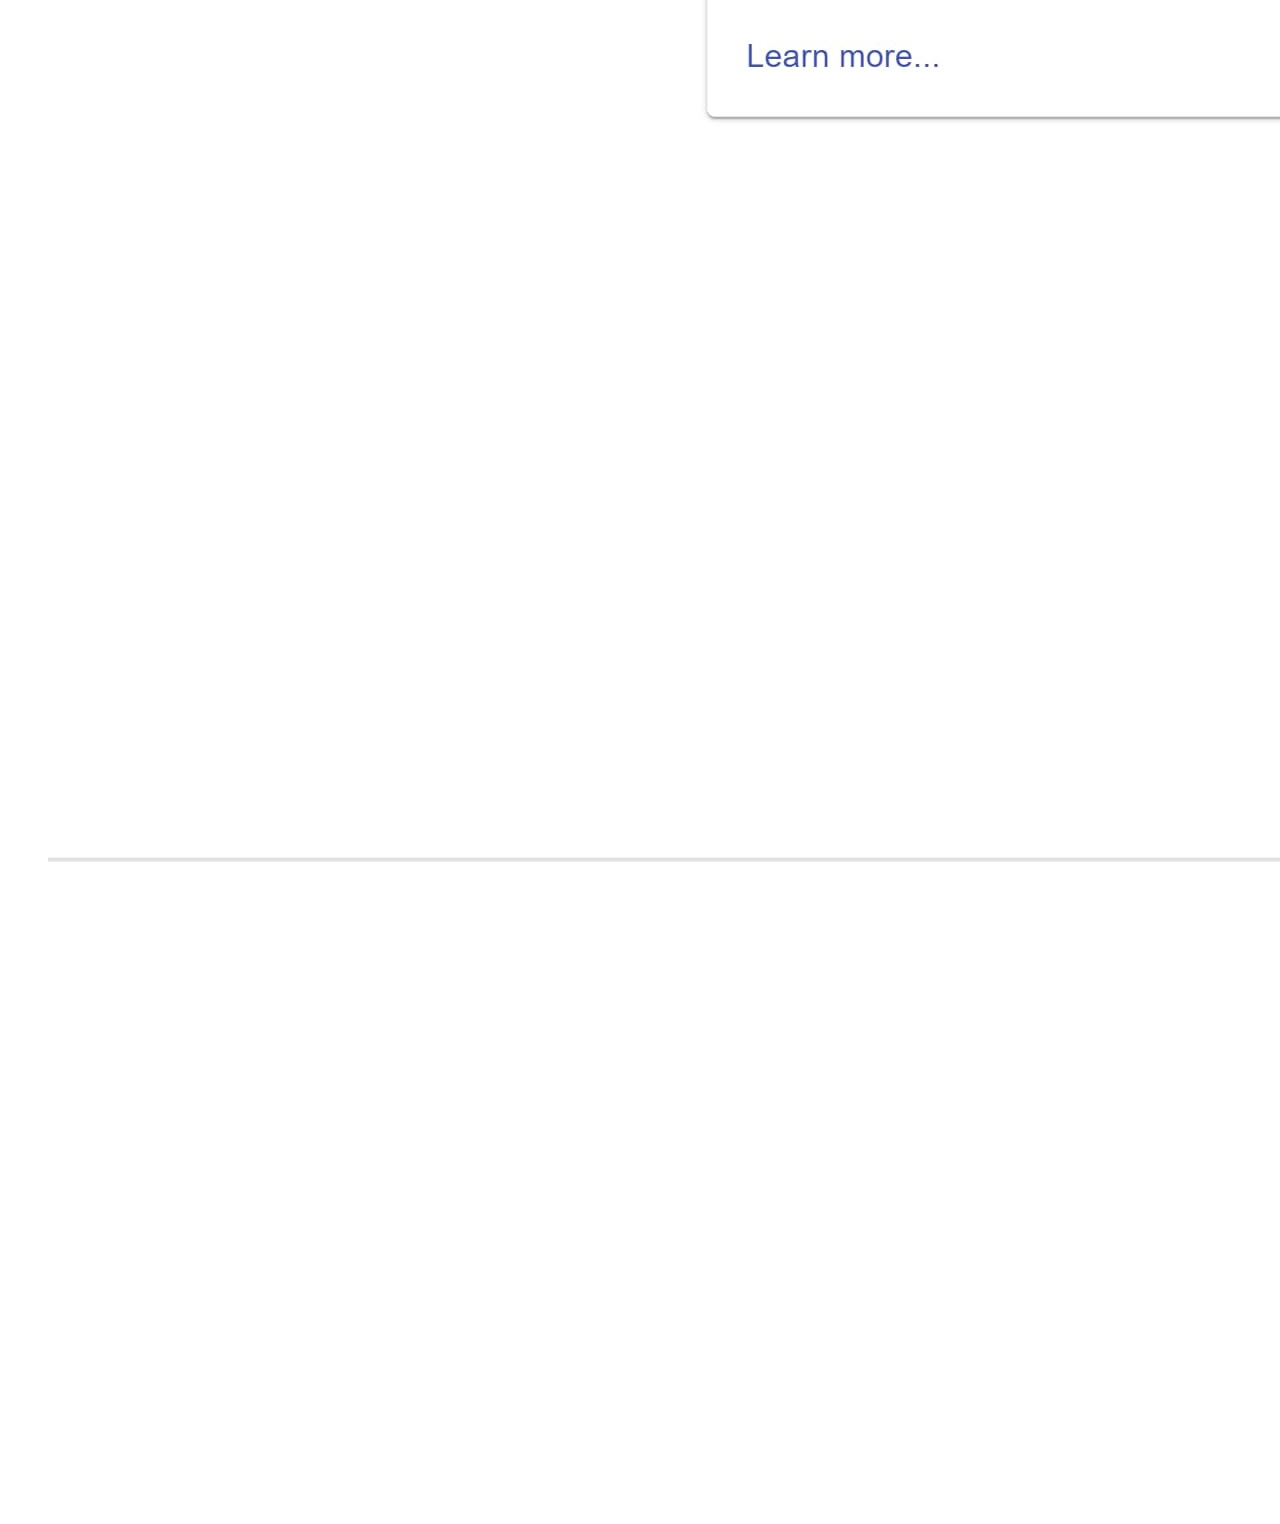
==== commit af1c173d: "black car updates" ====
--- a/black-car.html
+++ b/black-car.html
@@ -17,11 +17,10 @@
                         MySQL, Express, and
                         Node Js.</p>
                     <ul class="information">
-                        <li><span class="title">Client:</span> Limo service</li>
-                        <li><span class="title">Website:</span> work in progress (will be deployed soon)</li>
+                        <li><span class="title">Client:</span> Limo service San Diego</li>
+                        <li><span class="title">Website:</span><a href="https://limoservicesandiego.com"></a> www.limoservicesandiego.com</li>
                         <li><span class="title">Category:</span> web, creative, design, UI design</li>
                     </ul>
-
                     <figure class="mt-30"><img src="img/portfolio/BlackCarScreenshot.jpg" alt=""></figure>
                 </div>
             </div>
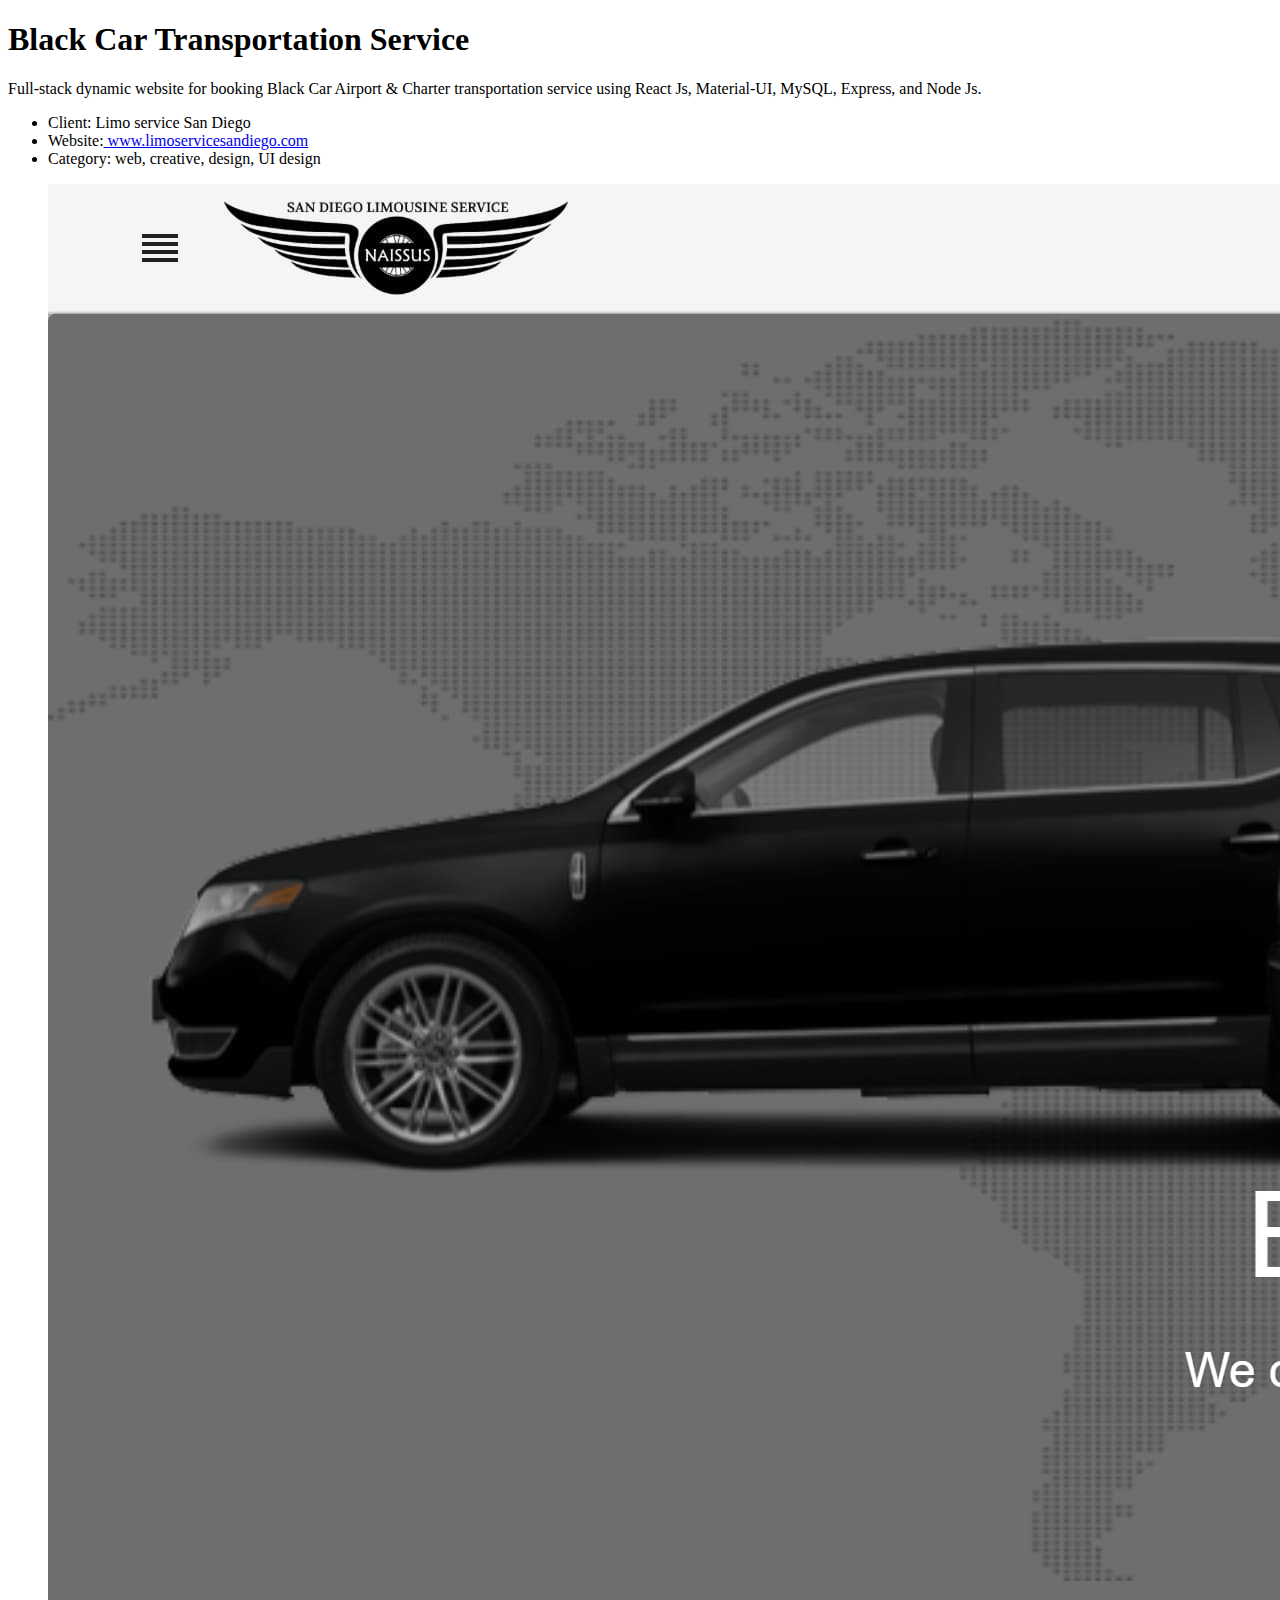
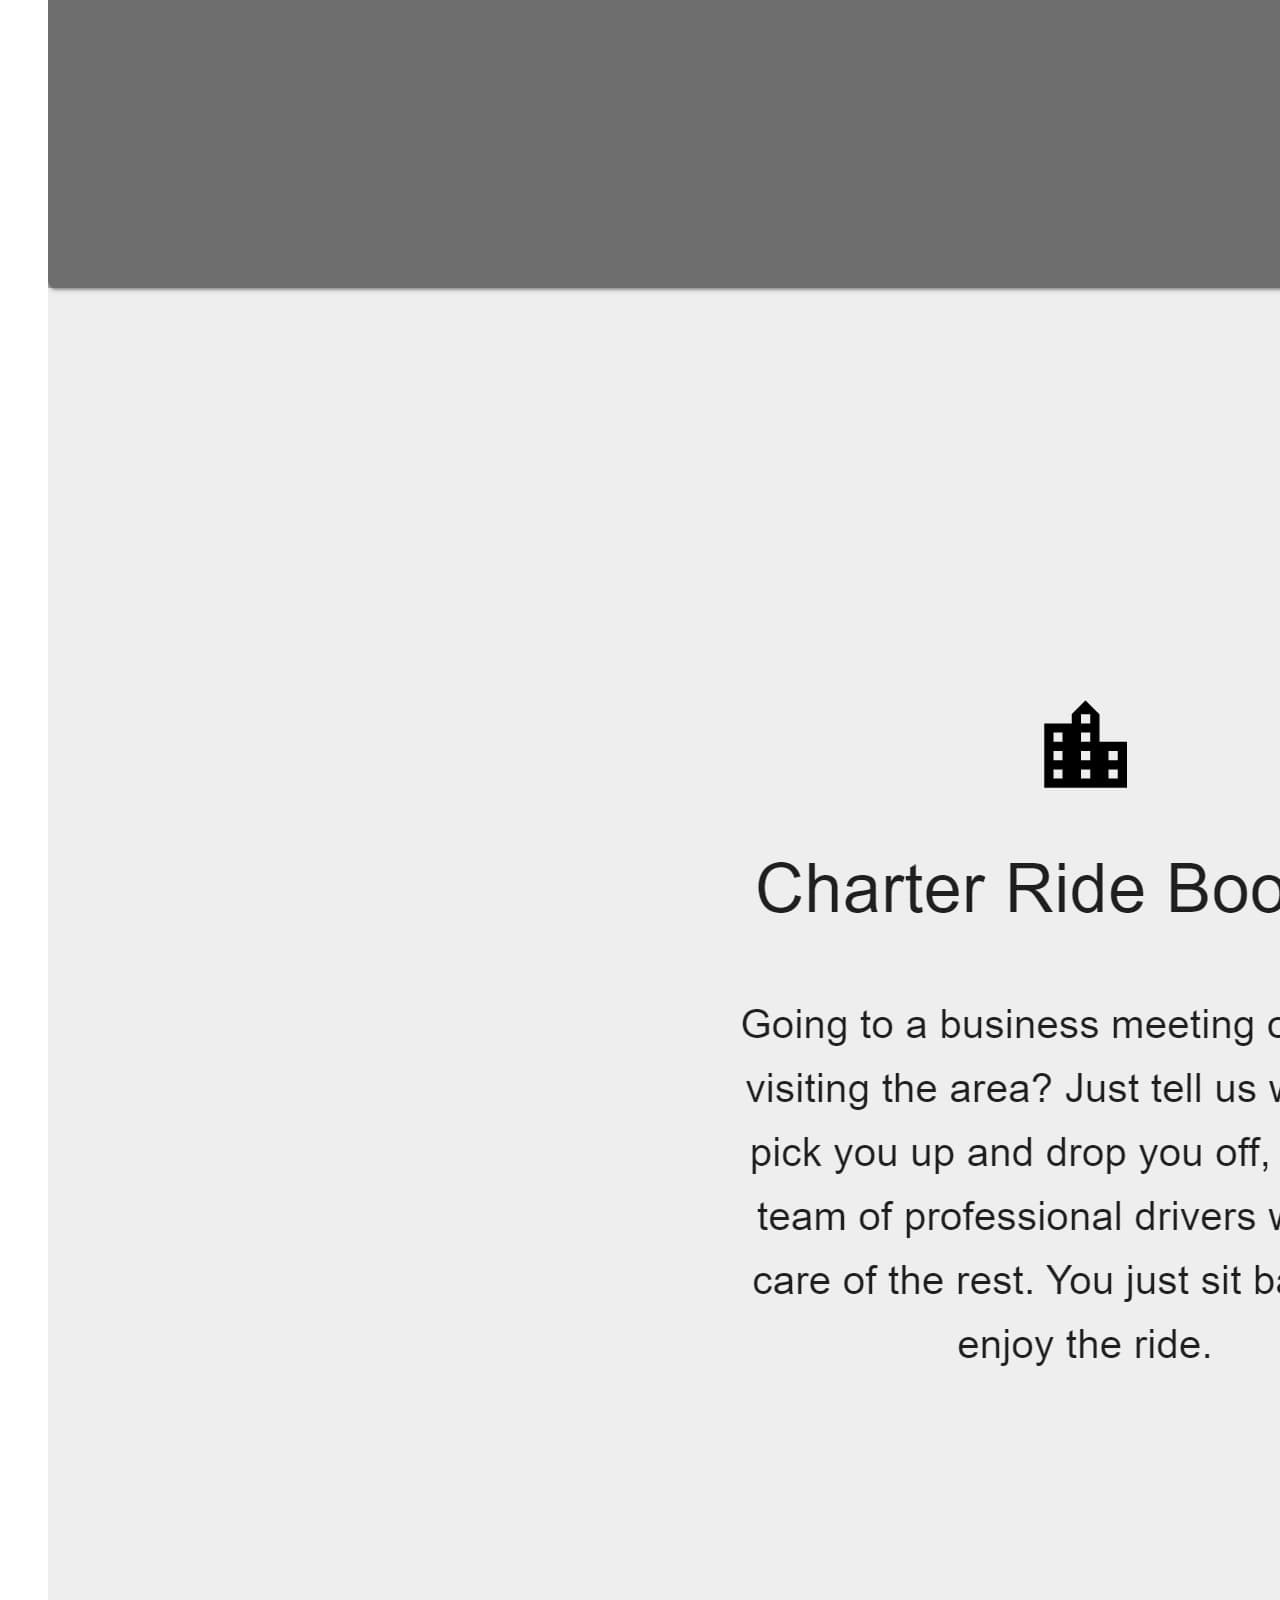
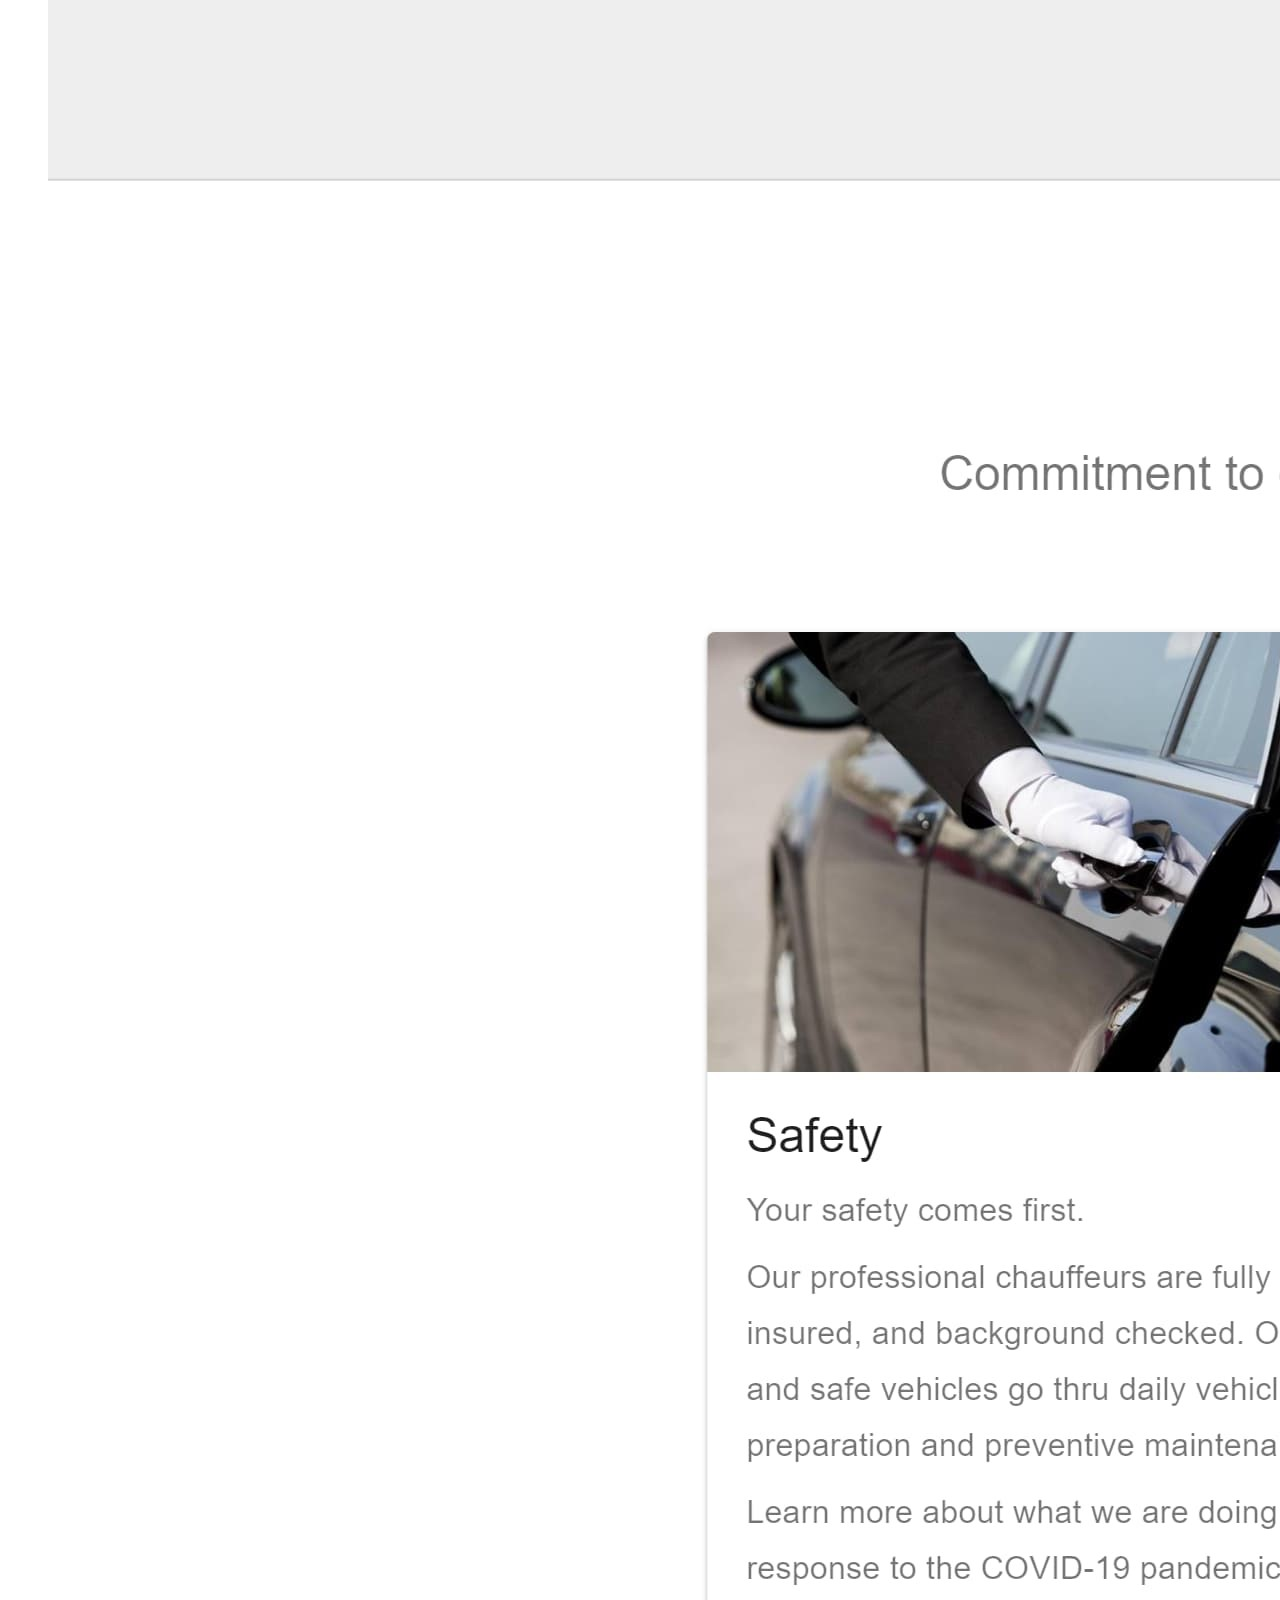
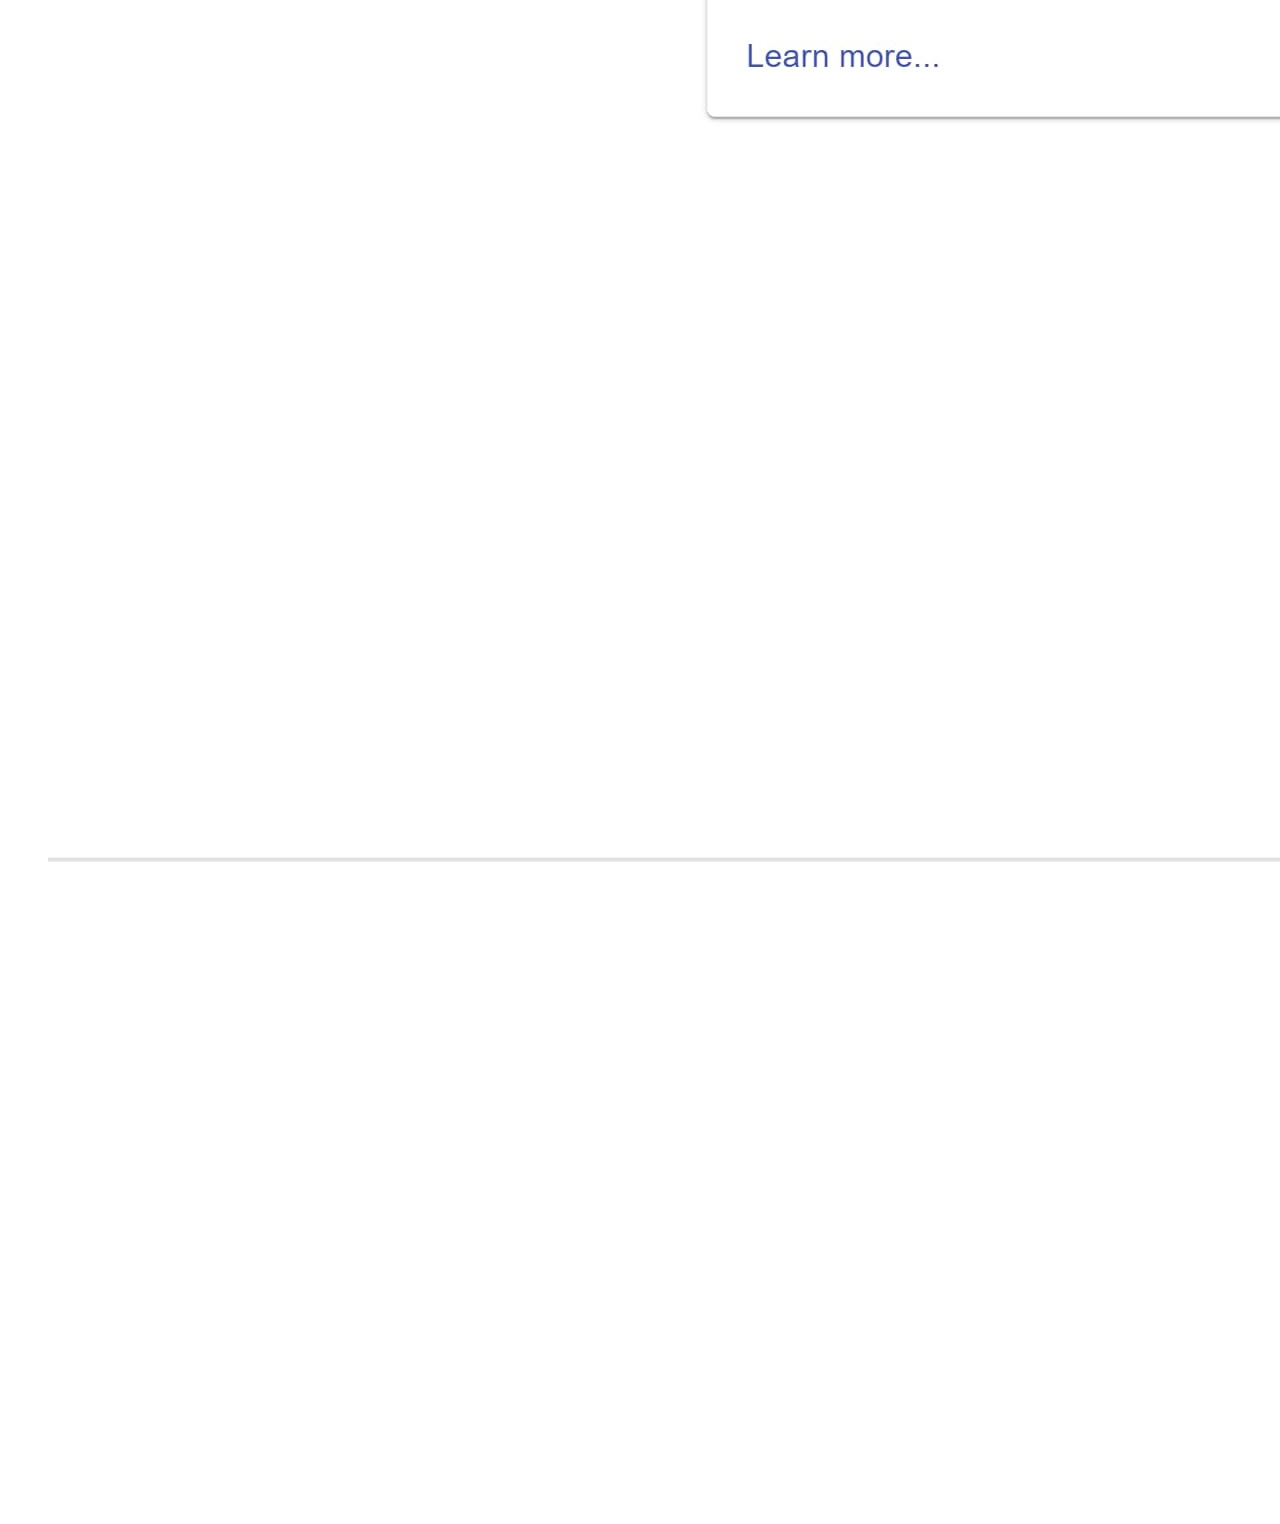
==== commit 8cd3d50b: "readme updated" ====
--- a/black-car.html
+++ b/black-car.html
@@ -18,7 +18,7 @@
                         Node Js.</p>
                     <ul class="information">
                         <li><span class="title">Client:</span> Limo service San Diego</li>
-                        <li><span class="title">Website:</span><a href="https://limoservicesandiego.com"></a> www.limoservicesandiego.com</li>
+                        <li><span class="title">Website:</span><a href="https://limoservicesandiego.com"> www.limoservicesandiego.com</a></li>
                         <li><span class="title">Category:</span> web, creative, design, UI design</li>
                     </ul>
                     <figure class="mt-30"><img src="img/portfolio/BlackCarScreenshot.jpg" alt=""></figure>
